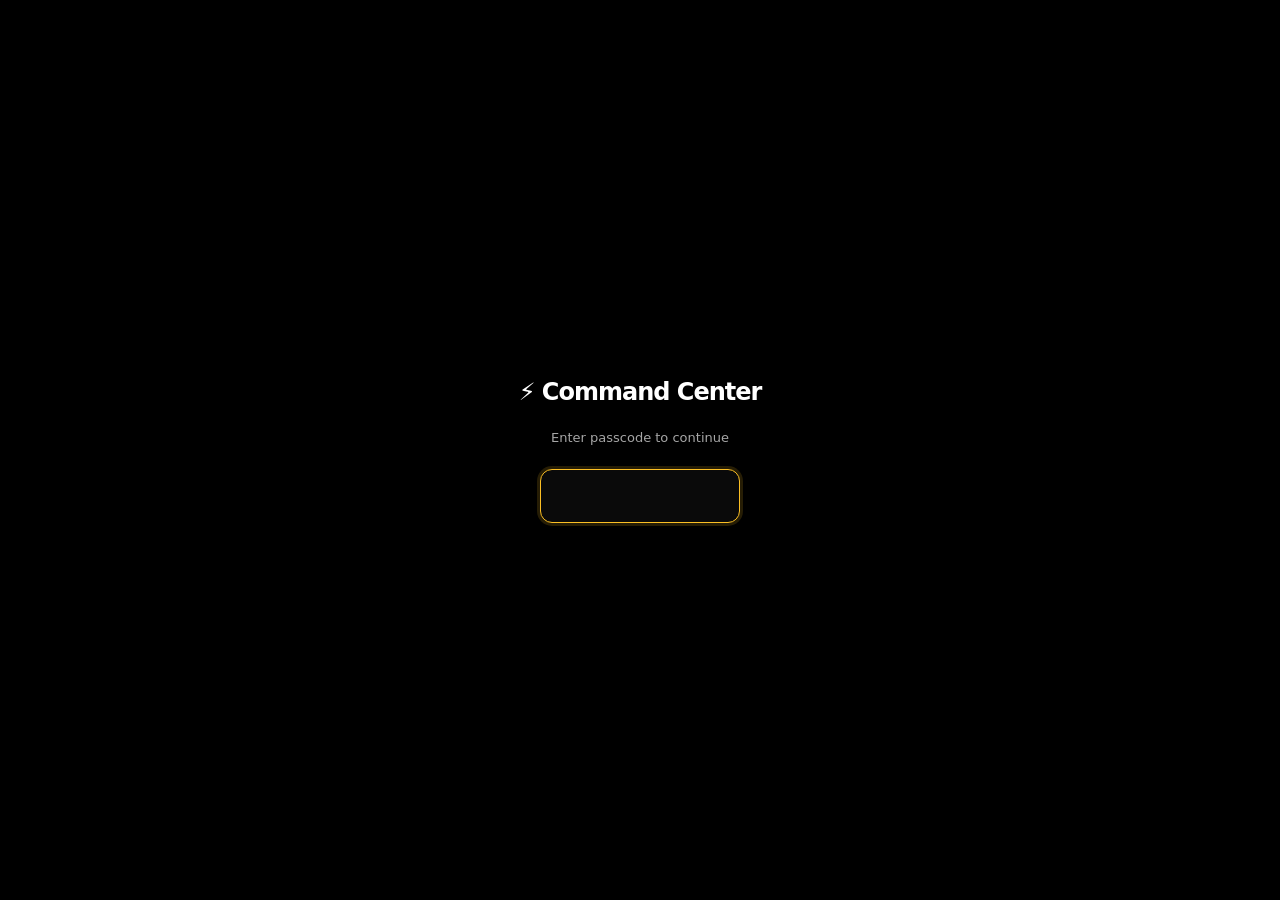
==== index.html @ 09bc1774 "Disable Open Commitments section - Rameez handles email filtering" ====
<!DOCTYPE html>
<html lang="en" class="dark">
<head>
<meta charset="UTF-8">
<meta name="viewport" content="width=device-width, initial-scale=1.0">
<title>⚡ Command Center</title>
<meta name="description" content="Nik Sharma's operational command center">
<meta property="og:title" content="⚡ Command Center">
<meta property="og:description" content="Operational command center — all projects at a glance">
<meta property="og:type" content="website">
<meta property="og:url" content="https://dash.nik.co">
<meta name="twitter:card" content="summary_large_image">
<meta name="twitter:title" content="⚡ Command Center">
<meta name="twitter:description" content="Operational command center — all projects at a glance">
<meta name="apple-mobile-web-app-capable" content="yes">
<meta name="apple-mobile-web-app-status-bar-style" content="black-translucent">
<meta name="apple-mobile-web-app-title" content="Command Center">
<meta name="theme-color" content="#000000">
<link rel="icon" type="image/svg+xml" href="data:image/svg+xml,<svg xmlns='http://www.w3.org/2000/svg' viewBox='0 0 32 32'><text y='28' font-size='28'>⚡</text></svg>">
<link rel="stylesheet" href="https://rsms.me/inter/inter.css">
<style>
:root {
  --bg: #000000;
  --surface: #0a0a0a;
  --text: #ffffff;
  --text-secondary: #a6a6a6;
  --text-tertiary: rgba(255,255,255,0.6);
  --text-muted: rgba(255,255,255,0.4);
  --accent: #fbbf24;
  --accent-hover: #fcd34d;
  --accent-glow: rgba(251,191,36,0.15);
  --accent-muted: rgba(251,191,36,0.1);
  --border: rgba(255,255,255,0.05);
  --border-std: rgba(255,255,255,0.08);
  --green: #22c55e;
  --green-bg: rgba(34,197,94,0.15);
  --yellow: #fbbf24;
  --yellow-bg: rgba(251,191,36,0.15);
  --red: #ef4444;
  --red-bg: rgba(239,68,68,0.15);
  --blue: #60a5fa;
  --blue-bg: rgba(59,130,246,0.15);
  --frosted: rgba(255,255,255,0.1);
  --subtle: rgba(255,255,255,0.05);
  font-family: 'Inter var', 'Inter', -apple-system, BlinkMacSystemFont, 'SF Pro', system-ui, sans-serif;
  font-feature-settings: "cv01", "cv05", "cv09", "cv11", "ss03", "ss07";
}
* { margin:0; padding:0; box-sizing:border-box; }
body { background:var(--bg); color:var(--text); min-height:100vh; }

/* Passcode */
#passcode-overlay {
  position:fixed; inset:0; background:var(--bg); z-index:9999;
  display:flex; align-items:center; justify-content:center; flex-direction:column; gap:24px;
}
#passcode-overlay.hidden { display:none; }
#passcode-overlay h2 { font-size:24px; font-weight:600; letter-spacing:-1px; color:var(--text); }
#passcode-overlay p { font-size:13px; color:var(--text-secondary); }
#passcode-input {
  background:var(--surface); border:1px solid var(--border-std); border-radius:12px;
  padding:12px 20px; font-size:24px; letter-spacing:12px; text-align:center;
  color:var(--text); width:200px; outline:none; font-family:inherit;
}
#passcode-input:focus { border-color:var(--accent); box-shadow:0 0 0 3px var(--accent-glow); }
#passcode-error { color:var(--red); font-size:13px; display:none; }

/* App */
.app { display:none; max-width:1200px; margin:0 auto; padding:32px 24px 80px; }
.app.visible { display:block; }

/* Header */
.header { margin-bottom:32px; display:flex; align-items:baseline; justify-content:space-between; flex-wrap:wrap; gap:8px; }
.header h1 { font-size:40px; font-weight:700; letter-spacing:-2px; }
.header .subtitle { font-size:13px; color:var(--text-muted); }

/* Summary bar */
.summary-bar {
  display:flex; gap:20px; margin-bottom:32px; padding:20px 24px;
  background:var(--surface); border:1px solid var(--border); border-radius:12px;
  flex-wrap:wrap; align-items:center;
}
.summary-stat { }
.summary-value { font-size:28px; font-weight:700; letter-spacing:-1px; color:var(--text); }
.summary-label { font-size:11px; font-weight:500; text-transform:uppercase; letter-spacing:0.5px; color:var(--text-muted); margin-top:2px; }
.summary-divider { width:1px; background:var(--border-std); margin:0 4px; align-self:stretch; }

/* Flagged Section */
.flagged-section { margin-bottom:32px; }
.flagged-header {
  display:flex; align-items:center; gap:10px; margin-bottom:16px;
}
.flagged-header h2 {
  font-size:24px; font-weight:600; letter-spacing:-0.5px; color:var(--red);
}
.flagged-count {
  background:var(--red-bg); color:var(--red); font-size:11px; font-weight:600;
  padding:3px 10px; border-radius:40px; text-transform:uppercase; letter-spacing:0.5px;
}
.flagged-grid {
  display:grid; grid-template-columns:1fr; gap:12px;
}
.flagged-item {
  background:var(--surface); border:1px solid rgba(239,68,68,0.2); border-radius:12px;
  padding:16px 20px; display:flex; align-items:flex-start; gap:14px;
  transition: border-color 0.2s;
}
.flagged-item.blocked { border-color:rgba(239,68,68,0.35); box-shadow:rgba(239,68,68,0.1) 0px 0px 0px 1px; }
.flagged-item.attention { border-color:rgba(251,191,36,0.3); box-shadow:var(--accent-glow) 0px 0px 0px 1px; }
.flagged-item .flag-emoji { font-size:20px; flex-shrink:0; padding-top:1px; }
.flagged-item .flag-content { flex:1; min-width:0; }
.flagged-item .flag-title { font-size:15px; font-weight:600; letter-spacing:-0.3px; margin-bottom:4px; }
.flagged-item .flag-detail { font-size:13px; color:var(--text-secondary); line-height:1.5; }
.flagged-item .flag-since { font-size:11px; color:var(--text-muted); margin-top:6px; text-transform:uppercase; letter-spacing:0.5px; font-weight:500; }

/* Commitments section */
.commitments-section { margin-top: 40px; }
.commitments-section-header { display:flex; align-items:baseline; justify-content:space-between; margin-bottom: 16px; padding-bottom: 12px; border-bottom: 1px solid var(--border-std); }
.commitments-section-header h2 { font-size: 20px; font-weight: 600; letter-spacing: -0.5px; }
.commitments-section-header .cmt-stats { font-size: 12px; color: var(--text-tertiary); text-transform: uppercase; letter-spacing: 0.08em; font-weight: 500; display:flex; gap: 12px; }
.commitments-section-header .cmt-stats strong { color: var(--text); font-weight: 600; font-variant-numeric: tabular-nums; }
.commitments-section-header .cmt-stats .cmt-stat-overdue strong { color: var(--red); }
.commitments-section-header .cmt-stats .cmt-stat-aging strong { color: var(--yellow); }
.commitments-list { display:flex; flex-direction: column; gap: 8px; }
.commitment-card { display:flex; gap:12px; padding: 12px 14px; background: var(--surface); border: 1px solid var(--border); border-radius: 10px; transition: border-color .12s ease; }
.commitment-card.overdue { border-color: rgba(239,68,68,0.30); box-shadow: rgba(239,68,68,0.08) 0px 0px 0px 1px; }
.commitment-card.aging { border-color: rgba(251,191,36,0.25); }
.cmt-badge { font-size: 10px; font-weight: 600; text-transform: uppercase; letter-spacing: 0.08em; padding: 3px 8px; border-radius: 4px; flex-shrink: 0; height: fit-content; white-space: nowrap; }
.cmt-badge.open { background: var(--subtle); color: var(--text-secondary); }
.cmt-badge.aging { background: var(--yellow-bg); color: var(--yellow); }
.cmt-badge.overdue { background: var(--red-bg); color: var(--red); }
.cmt-body { flex: 1; min-width: 0; }
.cmt-sentence { font-size: 14px; color: var(--text); line-height: 1.45; margin-bottom: 4px; font-style: italic; }
.cmt-meta { font-size: 11px; color: var(--text-muted); text-transform: uppercase; letter-spacing: 0.06em; font-weight: 500; display:flex; flex-wrap:wrap; gap: 8px; }
.cmt-meta .dot { opacity: 0.6; }
.cmt-meta a { color: var(--accent); text-decoration: none; }
.cmt-empty { padding: 20px; text-align: center; color: var(--text-tertiary); font-size: 13px; background: var(--surface); border: 1px dashed var(--border-std); border-radius: 10px; }

/* Sites section */
.sites-section { margin-top: 48px; }
.sites-section-header { display:flex; align-items:baseline; justify-content:space-between; margin-bottom: 16px; padding-bottom: 12px; border-bottom: 1px solid var(--border-std); }
.sites-section-header h2 { font-size: 20px; font-weight: 600; letter-spacing: -0.5px; }
.sites-section-header .sites-meta { font-size: 12px; color: var(--text-tertiary); text-transform: uppercase; letter-spacing: 0.08em; font-weight: 500; }
.sites-group { margin-bottom: 28px; }
.sites-group-label { font-size: 11px; text-transform: uppercase; letter-spacing: 0.12em; color: var(--text-tertiary); font-weight: 600; margin-bottom: 10px; display:flex; align-items:center; gap:8px; }
.sites-group-count { background: var(--subtle); color: var(--text-secondary); padding: 2px 8px; border-radius: 100px; font-size: 10px; font-weight: 600; letter-spacing: 0; }
.sites-grid { display: grid; grid-template-columns: repeat(auto-fill, minmax(280px, 1fr)); gap: 8px; }
.site-card { background: var(--surface); border: 1px solid var(--border); border-radius: 10px; padding: 12px 14px; transition: border-color .12s ease, transform .12s ease; }
.site-card:hover { border-color: var(--border-std); transform: translateY(-1px); }
.site-card.building { border-color: rgba(251,191,36,0.25); box-shadow: var(--accent-glow) 0px 0px 0px 1px; }
.site-card.staging { border-color: rgba(96,165,250,0.25); }
.site-card.draft { opacity: 0.72; }
.site-sub { display:flex; align-items:center; justify-content:space-between; gap:8px; margin-bottom: 4px; }
.site-link { font-size: 14px; font-weight: 600; letter-spacing: -0.01em; color: var(--accent); text-decoration: none; font-family: 'SF Mono', 'JetBrains Mono', ui-monospace, monospace; }
.site-link:hover { color: var(--accent-hover); }
.site-status { font-size: 9px; font-weight: 600; text-transform: uppercase; letter-spacing: 0.1em; padding: 2px 6px; border-radius: 3px; }
.site-status.live { background: var(--green-bg); color: var(--green); }
.site-status.building { background: var(--yellow-bg); color: var(--yellow); }
.site-status.staging { background: var(--blue-bg); color: var(--blue); }
.site-status.draft { background: var(--subtle); color: var(--text-secondary); }
.site-purpose { font-size: 12px; color: var(--text-secondary); line-height: 1.45; margin-bottom: 6px; }
.site-meta { display:flex; flex-wrap:wrap; gap: 8px; font-size: 10px; color: var(--text-muted); text-transform: uppercase; letter-spacing: 0.06em; font-weight: 500; }
.site-meta span { display:inline-block; }
.site-meta .dot { color: var(--text-muted); }

/* Newsletter countdown */
.newsletter-bar {
  margin-bottom:32px; padding:16px 20px;
  background:var(--surface); border:1px solid var(--border); border-radius:12px;
  display:flex; align-items:center; gap:16px; flex-wrap:wrap;
}
.newsletter-bar .nl-icon { font-size:20px; }
.newsletter-bar .nl-label { font-size:11px; font-weight:500; text-transform:uppercase; letter-spacing:0.5px; color:var(--text-muted); }
.newsletter-bar .nl-status { font-size:15px; font-weight:500; color:var(--text); }
.newsletter-bar .nl-status .done { color:var(--green); }
.newsletter-bar .nl-status .pending { color:var(--yellow); }
.newsletter-bar .nl-countdown {
  margin-left:auto; font-size:13px; color:var(--text-tertiary); font-weight:500;
}
.newsletter-bar .nl-countdown strong { color:var(--accent); font-weight:700; }

/* Section headers */
.section { margin-bottom:32px; }
.section-header {
  font-size:11px; font-weight:600; text-transform:uppercase; letter-spacing:1px;
  color:var(--text-muted); margin-bottom:16px; padding-left:4px;
  border-left:2px solid var(--accent); padding-left:12px;
}

/* Grid */
.card-grid {
  display:grid; grid-template-columns:repeat(3, 1fr); gap:16px;
}
@media (max-width:1024px) { .card-grid { grid-template-columns:repeat(2, 1fr); } }
@media (max-width:640px) { .card-grid { grid-template-columns:1fr; } }

/* Cards */
.card {
  background:var(--surface); border:1px solid var(--border); border-radius:12px;
  padding:20px; transition: border-color 0.2s, box-shadow 0.2s;
}
.card:hover { border-color:var(--border-std); }
.card.attention { border-color:rgba(251,191,36,0.3); box-shadow:var(--accent-glow) 0px 0px 0px 1px; }
.card.blocked { border-color:rgba(239,68,68,0.3); box-shadow:rgba(239,68,68,0.15) 0px 0px 0px 1px; }

.card-header { display:flex; align-items:center; justify-content:space-between; margin-bottom:12px; }
.card-title { display:flex; align-items:center; gap:8px; }
.card-title .emoji { font-size:20px; }
.card-title h3 { font-size:16px; font-weight:600; letter-spacing:-0.5px; }
.status-dot { width:8px; height:8px; border-radius:50%; flex-shrink:0; }
.status-dot.on-track { background:var(--green); }
.status-dot.attention { background:var(--yellow); }
.status-dot.blocked { background:var(--red); }

.card-meta { font-size:11px; color:var(--text-muted); text-transform:uppercase; letter-spacing:0.5px; font-weight:500; margin-bottom:12px; }

.card-bullets { list-style:none; padding:0; }
.card-bullets li {
  font-size:13px; line-height:1.55; color:var(--text-secondary);
  padding:3px 0 3px 14px; position:relative;
}
.card-bullets li::before {
  content:''; position:absolute; left:0; top:10px;
  width:4px; height:4px; border-radius:50%; background:var(--text-muted);
}

.card-attention {
  margin-top:12px; padding:10px 12px; border-radius:8px;
  background:var(--yellow-bg); font-size:12px; font-weight:500;
  color:var(--yellow); line-height:1.5;
}

/* Theme toggle */
.theme-toggle {
  position:fixed; top:16px; right:16px; z-index:100;
  background:var(--frosted); border:1px solid var(--border-std);
  border-radius:40px; padding:8px 12px; cursor:pointer;
  font-size:16px; line-height:1; color:var(--text);
  backdrop-filter:blur(8px); -webkit-backdrop-filter:blur(8px); transition:all 0.2s;
}
.theme-toggle:hover { background:var(--accent-glow); border-color:var(--accent); }
</style>
</head>
<body>
<div id="passcode-overlay">
  <h2>⚡ Command Center</h2>
  <p>Enter passcode to continue</p>
  <input type="password" id="passcode-input" maxlength="4" inputmode="numeric" autocomplete="off" autofocus>
  <p id="passcode-error">Invalid passcode</p>
</div>

<button class="theme-toggle" id="themeToggle" title="Toggle theme">☀️</button>

<div class="app" id="app">
  <div class="header">
    <h1>⚡ Command Center</h1>
    <div class="subtitle" id="subtitle"></div>
  </div>
  <div id="flaggedSection"></div>
  <div id="newsletterBar"></div>
  <div class="summary-bar" id="summaryBar"></div>
  <div id="sections"></div>
</div>

<script>
const PASSCODE_HASH = '490d3f320e422627a4988064d699dd4e4e26436aecbbb15952d964ffc12918b8';

async function sha256(str) {
  const buf = await crypto.subtle.digest('SHA-256', new TextEncoder().encode(str));
  return Array.from(new Uint8Array(buf)).map(b => b.toString(16).padStart(2, '0')).join('');
}

// Passcode
const overlay = document.getElementById('passcode-overlay');
const input = document.getElementById('passcode-input');
const error = document.getElementById('passcode-error');

if (sessionStorage.getItem('dash-auth') === 'true') {
  overlay.classList.add('hidden');
  document.getElementById('app').classList.add('visible');
  loadData();
}

input.addEventListener('input', async () => {
  error.style.display = 'none';
  if (input.value.length === 4) {
    const hash = await sha256(input.value);
    if (hash === PASSCODE_HASH) {
      sessionStorage.setItem('dash-auth', 'true');
      overlay.classList.add('hidden');
      document.getElementById('app').classList.add('visible');
      loadData();
    } else {
      error.style.display = 'block';
      input.value = '';
      input.focus();
    }
  }
});

async function loadData() {
  try {
    const res = await fetch('dashboard-data.json?t=' + Date.now());
    const data = await res.json();
    render(data);
  } catch(e) {
    console.error('Failed to load data:', e);
  }
}

function daysUntilSunday() {
  const now = new Date();
  const day = now.getDay(); // 0=Sun
  if (day === 0) return 0;
  return 7 - day;
}

function formatSince(dateStr) {
  const d = new Date(dateStr + 'T00:00:00');
  return d.toLocaleDateString('en-US', { month:'short', day:'numeric' });
}

function render(data) {
  // Subtitle
  const refreshed = new Date(data.lastRefreshed).toLocaleDateString('en-US', {
    month:'short', day:'numeric', year:'numeric', hour:'2-digit', minute:'2-digit'
  });
  document.getElementById('subtitle').textContent = `Last refreshed: ${refreshed}`;

  // ── Flagged Section ──
  if (data.flagged && data.flagged.length > 0) {
    let flagHtml = `
      <div class="flagged-section">
        <div class="flagged-header">
          <h2>🚩 Needs Attention</h2>
          <span class="flagged-count">${data.flagged.length} flagged</span>
        </div>
        <div class="flagged-grid">
    `;
    for (const f of data.flagged) {
      const cls = f.severity === 'blocked' ? 'blocked' : 'attention';
      flagHtml += `
        <div class="flagged-item ${cls}">
          <span class="flag-emoji">${f.emoji}</span>
          <div class="flag-content">
            <div class="flag-title">${f.title}</div>
            <div class="flag-detail">${f.detail}</div>
            <div class="flag-since">Since ${formatSince(f.since)}</div>
          </div>
        </div>
      `;
    }
    flagHtml += '</div></div>';
    document.getElementById('flaggedSection').innerHTML = flagHtml;
  }

  // ── Newsletter Countdown ──
  if (data.newsletter) {
    const nl = data.newsletter;
    const days = daysUntilSunday();
    const isDone = nl.status === 'done';
    const statusLabel = isDone
      ? '<span class="done">✅ Done</span>'
      : '<span class="pending">⏳ In Progress</span>';
    const countdownText = days === 0
      ? '<strong>Sends TODAY</strong>'
      : `<strong>${days} day${days !== 1 ? 's' : ''}</strong> until Sunday send`;

    document.getElementById('newsletterBar').innerHTML = `
      <div class="newsletter-bar">
        <span class="nl-icon">📰</span>
        <div>
          <div class="nl-label">This Week's Newsletter</div>
          <div class="nl-status">${statusLabel} — ${nl.topic || 'Topic TBD'}</div>
          ${nl.note ? `<div style="font-size:12px;color:var(--text-tertiary);margin-top:2px;">${nl.note}</div>` : ''}
        </div>
        <div class="nl-countdown">${countdownText}</div>
      </div>
    `;
  }

  // ── Summary Bar ──
  let totalProjects = 0;
  let totalAttn = 0;
  for (const s of data.sections) {
    for (const p of s.projects) {
      totalProjects++;
      if (p.needsAttention) totalAttn++;
    }
  }
  const flaggedCount = data.flagged ? data.flagged.length : 0;

  document.getElementById('summaryBar').innerHTML = `
    <div class="summary-stat"><div class="summary-value">${totalProjects}</div><div class="summary-label">Projects</div></div>
    <div class="summary-divider"></div>
    <div class="summary-stat"><div class="summary-value" style="color:${flaggedCount > 0 ? 'var(--red)' : 'var(--green)'}">${flaggedCount}</div><div class="summary-label">Flagged</div></div>
    <div class="summary-divider"></div>
    <div class="summary-stat"><div class="summary-value" style="color:${totalAttn > 0 ? 'var(--yellow)' : 'var(--green)'}">${totalAttn}</div><div class="summary-label">Needs Attention</div></div>
    <div class="summary-divider"></div>
    <div class="summary-stat"><div class="summary-value" style="color:var(--green)">${totalProjects - totalAttn}</div><div class="summary-label">On Track</div></div>
  `;

  // ── Sections ──
  let sectionsHtml = '';
  for (const section of data.sections) {
    sectionsHtml += `<div class="section">`;
    sectionsHtml += `<div class="section-header">${section.name}</div>`;
    sectionsHtml += `<div class="card-grid">`;

    for (const p of section.projects) {
      const statusClass = p.status === 'blocked' ? 'blocked' : p.status === 'attention' ? 'attention' : '';
      const dotClass = p.status;
      const lastUp = new Date(p.lastUpdated + 'T00:00:00').toLocaleDateString('en-US', { month:'short', day:'numeric' });

      let attnHtml = '';
      if (p.needsAttention) {
        attnHtml = `<div class="card-attention">⚠️ ${p.needsAttention}</div>`;
      }

      let bulletsHtml = '<ul class="card-bullets">';
      for (const b of p.bullets) {
        bulletsHtml += `<li>${b}</li>`;
      }
      bulletsHtml += '</ul>';

      sectionsHtml += `
        <div class="card ${statusClass}">
          <div class="card-header">
            <div class="card-title">
              <span class="emoji">${p.emoji}</span>
              <h3>${p.title}</h3>
            </div>
            <div class="status-dot ${dotClass}" title="${p.status}"></div>
          </div>
          <div class="card-meta">Updated ${lastUp}</div>
          ${bulletsHtml}
          ${attnHtml}
        </div>
      `;
    }

    sectionsHtml += '</div></div>';
  }

  document.getElementById('sections').innerHTML = sectionsHtml;

  // ── Open Commitments Section ── (disabled 2026-04-21 - Rameez handles filtering)
  if (false) try {
    const cRes = await fetch('https://fireflies.nik.co/api/commitments?t=' + Date.now());
    if (cRes.ok) {
      const cData = await cRes.json();
      const open = cData.commitments || [];
      const overdueCount = open.filter(c => c.status === 'overdue').length;
      const agingCount = open.filter(c => c.status === 'aging').length;
      let cHtml = `
        <div class="commitments-section">
          <div class="commitments-section-header">
            <h2>📝 Open Commitments</h2>
            <div class="cmt-stats">
              <div><strong>${open.length}</strong> open</div>
              ${agingCount ? `<div class="cmt-stat-aging"><strong>${agingCount}</strong> aging</div>` : ''}
              ${overdueCount ? `<div class="cmt-stat-overdue"><strong>${overdueCount}</strong> overdue</div>` : ''}
            </div>
          </div>
      `;
      if (open.length === 0) {
        cHtml += '<div class="cmt-empty">✨ Inbox zero on commitments. All follow-ups closed.</div>';
      } else {
        cHtml += '<div class="commitments-list">';
        for (const c of open.slice(0, 20)) {
          const status = c.status || 'open';
          const cardCls = status === 'overdue' ? 'overdue' : status === 'aging' ? 'aging' : '';
          const source = c.source || 'meeting';
          const sourceIcon = source === 'email' ? '📧' : '🎙️';
          const owed = c.owed_to && c.owed_to.length ? ` → ${c.owed_to.join(', ')}` : '';
          const mtg = c.meeting_title || 'meeting';
          const ageMs = Date.now() - new Date(c.created_at).getTime();
          const ageH = Math.floor(ageMs / 3600000);
          const ageLabel = ageH < 1 ? 'just now' : ageH < 24 ? `${ageH}h ago` : `${Math.floor(ageH/24)}d ago`;
          const linkLabel = source === 'email' ? 'open email' : 'transcript';
          const urgencyBadge = c.urgency === 'high' ? '<span class="cmt-badge overdue" style="margin-left:4px;">high</span>' : '';
          cHtml += `
            <div class="commitment-card ${cardCls}">
              <span class="cmt-badge ${status}">${sourceIcon} ${status}</span>
              <div class="cmt-body">
                <div class="cmt-sentence">“${c.sentence || ''}”${owed}${urgencyBadge}</div>
                <div class="cmt-meta">
                  <span>${mtg}</span>
                  <span class="dot">·</span>
                  <span>${ageLabel}</span>
                  ${c.transcript_url ? `<span class="dot">·</span><a href="${c.transcript_url}" target="_blank">${linkLabel}</a>` : ''}
                </div>
              </div>
            </div>
          `;
        }
        cHtml += '</div>';
      }
      cHtml += '</div>';
      document.getElementById('sections').insertAdjacentHTML('beforeend', cHtml);
    }
  } catch (e) { console.warn('commitments fetch failed', e); }

  // ── Sites Section ──
  if (data.sites && data.sites.groups && data.sites.groups.length > 0) {
    const s = data.sites;
    const domains = Object.entries(s.domains || {}).map(([d, reg]) => `${d} (${reg})`).join(' · ');
    let sitesHtml = `
      <div class="sites-section">
        <div class="sites-section-header">
          <h2>🌐 Sites &amp; Subdomains</h2>
          <div class="sites-meta">${s.totalCount} live · ${domains}</div>
        </div>
    `;
    for (const g of s.groups) {
      sitesHtml += `
        <div class="sites-group">
          <div class="sites-group-label">${g.label}<span class="sites-group-count">${g.count}</span></div>
          <div class="sites-grid">
      `;
      for (const site of g.sites) {
        const statusClass = site.status || 'live';
        const cardClass = ['building','staging','draft'].includes(statusClass) ? statusClass : '';
        const deployed = site.deployed ? formatSince(site.deployed) : '';
        sitesHtml += `
          <div class="site-card ${cardClass}">
            <div class="site-sub">
              <a class="site-link" href="https://${site.subdomain}" target="_blank" rel="noopener">${site.subdomain}</a>
              <span class="site-status ${statusClass}">${statusClass}</span>
            </div>
            <div class="site-purpose">${site.purpose || ''}</div>
            <div class="site-meta">
              ${site.stack ? `<span>${site.stack}</span>` : ''}
              ${deployed ? `<span class="dot">·</span><span>Shipped ${deployed}</span>` : ''}
              ${site.owner ? `<span class="dot">·</span><span>${site.owner}</span>` : ''}
            </div>
          </div>
        `;
      }
      sitesHtml += '</div></div>';
    }
    sitesHtml += '</div>';
    document.getElementById('sections').insertAdjacentHTML('beforeend', sitesHtml);
  }
}
</script>
</body>
</html>
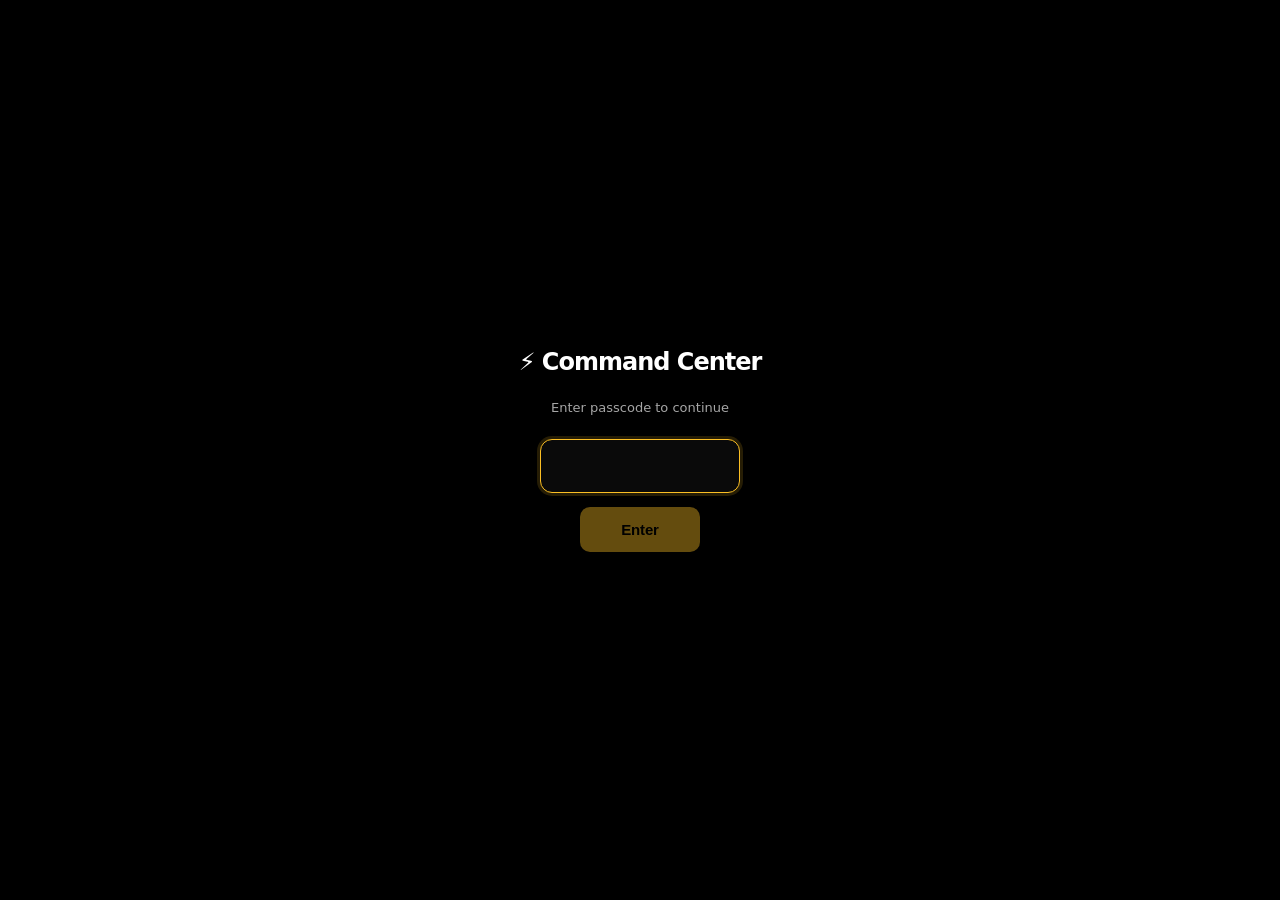
==== commit 992c44e8: "Add visible Enter button to passcode gate for mobile + accessibility" ====
--- a/index.html
+++ b/index.html
@@ -3,6 +3,11 @@
 <head>
 <meta charset="UTF-8">
 <meta name="viewport" content="width=device-width, initial-scale=1.0">
+<link rel="icon" type="image/svg+xml" href="/favicon.svg">
+<link rel="icon" type="image/png" sizes="32x32" href="/favicon-32.png">
+<link rel="icon" type="image/png" sizes="16x16" href="/favicon-16.png">
+<link rel="apple-touch-icon" sizes="180x180" href="/apple-touch-icon.png">
+<link rel="manifest" href="/manifest.json">
 <title>⚡ Command Center</title>
 <meta name="description" content="Nik Sharma's operational command center">
 <meta property="og:title" content="⚡ Command Center">
@@ -16,7 +21,7 @@
 <meta name="apple-mobile-web-app-status-bar-style" content="black-translucent">
 <meta name="apple-mobile-web-app-title" content="Command Center">
 <meta name="theme-color" content="#000000">
-<link rel="icon" type="image/svg+xml" href="data:image/svg+xml,<svg xmlns='http://www.w3.org/2000/svg' viewBox='0 0 32 32'><text y='28' font-size='28'>⚡</text></svg>">
+<text y='28' font-size='28'>⚡</text></svg>">
 <link rel="stylesheet" href="https://rsms.me/inter/inter.css">
 <style>
 :root {
@@ -62,6 +67,15 @@
   color:var(--text); width:200px; outline:none; font-family:inherit;
 }
 #passcode-input:focus { border-color:var(--accent); box-shadow:0 0 0 3px var(--accent-glow); }
+#passcode-submit {
+  background:var(--accent); color:#000; border:0; border-radius:10px;
+  padding:14px 28px; font-size:15px; font-weight:600; cursor:pointer;
+  letter-spacing:-0.01em; transition:background .15s ease, transform .05s ease;
+  min-width:120px;
+}
+#passcode-submit:hover { background:var(--accent-hover); }
+#passcode-submit:active { transform:scale(0.98); }
+#passcode-submit:disabled { opacity:0.4; cursor:not-allowed; }
 #passcode-error { color:var(--red); font-size:13px; display:none; }
 
 /* App */
@@ -229,6 +243,73 @@
   color:var(--yellow); line-height:1.5;
 }
 
+/* Newsletter (Sharma list) — violet accent, editorial spacing */
+:root {
+  --nl-violet: #5E5BE7;
+  --nl-violet-soft: rgba(94, 91, 231, 0.12);
+  --nl-violet-line: rgba(94, 91, 231, 0.28);
+}
+.nl-section { margin-top: 48px; }
+.nl-section-header { display:flex; align-items:baseline; justify-content:space-between; margin-bottom: 20px; padding-bottom: 12px; border-bottom: 1px solid var(--border-std); }
+.nl-section-header h2 { font-size: 20px; font-weight: 600; letter-spacing: -0.5px; }
+.nl-section-header .nl-section-meta { font-size: 11px; color: var(--text-tertiary); text-transform: uppercase; letter-spacing: 0.14em; font-weight: 500; font-family: 'JetBrains Mono', 'SF Mono', ui-monospace, monospace; }
+.nl-section-header .nl-section-meta .nl-dot { display:inline-block; width:6px; height:6px; border-radius:50%; background: var(--nl-violet); vertical-align: middle; margin-right: 6px; box-shadow: 0 0 0 3px var(--nl-violet-soft); }
+
+/* Hero stat cards */
+.nl-hero-grid { display:grid; grid-template-columns: repeat(4, 1fr); gap: 12px; margin-bottom: 24px; }
+@media (max-width: 900px) { .nl-hero-grid { grid-template-columns: repeat(2, 1fr); } }
+.nl-hero { background: var(--surface); border: 1px solid var(--border); border-radius: 12px; padding: 18px 20px; position: relative; overflow: hidden; }
+.nl-hero::before { content:''; position:absolute; left:0; top:0; bottom:0; width:3px; background: var(--nl-violet); opacity: 0.9; }
+.nl-hero-label { font-size: 10.5px; font-weight: 500; letter-spacing: 0.22em; text-transform: uppercase; color: var(--text-muted); font-family: 'JetBrains Mono', 'SF Mono', ui-monospace, monospace; margin-bottom: 10px; }
+.nl-hero-value { font-size: 32px; font-weight: 800; letter-spacing: -1.2px; color: var(--text); font-variant-numeric: tabular-nums; line-height: 1; }
+.nl-hero-sub { font-size: 11px; color: var(--text-muted); margin-top: 8px; font-variant-numeric: tabular-nums; text-transform: uppercase; letter-spacing: 0.08em; font-weight: 500; }
+.nl-hero-delta { font-size: 11px; font-weight: 600; font-variant-numeric: tabular-nums; padding: 2px 7px; border-radius: 4px; display: inline-block; margin-left: 6px; letter-spacing: 0.02em; }
+.nl-hero-delta.up { background: var(--green-bg); color: var(--green); }
+.nl-hero-delta.down { background: var(--red-bg); color: var(--red); }
+.nl-hero-delta.flat { background: var(--subtle); color: var(--text-secondary); }
+
+/* Block wrapper */
+.nl-block { background: var(--surface); border: 1px solid var(--border); border-radius: 12px; padding: 20px 22px; margin-bottom: 16px; }
+.nl-block-title { font-size: 10.5px; font-weight: 500; letter-spacing: 0.22em; text-transform: uppercase; color: var(--text-muted); font-family: 'JetBrains Mono', 'SF Mono', ui-monospace, monospace; margin-bottom: 14px; display:flex; align-items:baseline; justify-content:space-between; }
+.nl-block-note { font-size: 11px; color: var(--text-muted); font-variant-numeric: tabular-nums; text-transform: none; letter-spacing: 0.04em; font-weight: 500; }
+
+/* Growth chart (SVG) */
+.nl-chart { width:100%; height: 200px; display:block; }
+.nl-chart .axis { stroke: rgba(255,255,255,0.08); stroke-width: 1; }
+.nl-chart .bar { fill: var(--nl-violet); opacity: 0.75; transition: opacity .15s; }
+.nl-chart .bar.current { opacity: 1; }
+.nl-chart .label { fill: var(--text-muted); font-size: 9px; font-family: 'JetBrains Mono', 'SF Mono', ui-monospace, monospace; letter-spacing: 0.12em; text-transform: uppercase; }
+.nl-chart .value { fill: var(--text-secondary); font-size: 10px; font-variant-numeric: tabular-nums; font-weight: 500; }
+
+/* Stacked engagement bar */
+.nl-stack-wrap { display:flex; flex-direction: column; gap: 12px; }
+.nl-stack-bar { height: 12px; background: var(--subtle); border-radius: 6px; overflow: hidden; display:flex; }
+.nl-stack-seg { height:100%; transition: opacity .15s; }
+.nl-stack-seg.active { background: var(--nl-violet); }
+.nl-stack-seg.passive { background: rgba(94, 91, 231, 0.55); }
+.nl-stack-seg.disengaged { background: rgba(94, 91, 231, 0.28); }
+.nl-stack-seg.dormant { background: rgba(255,255,255,0.12); }
+.nl-stack-legend { display:flex; flex-wrap:wrap; gap: 18px; font-size: 12px; color: var(--text-secondary); }
+.nl-stack-legend .sw { display:inline-block; width: 10px; height: 10px; border-radius: 2px; margin-right: 6px; vertical-align: middle; }
+.nl-stack-legend .count { font-variant-numeric: tabular-nums; color: var(--text); font-weight: 600; margin-left: 4px; }
+.nl-stack-legend .pct { color: var(--text-muted); font-variant-numeric: tabular-nums; margin-left: 4px; font-size: 11px; }
+
+/* Source + latest tables */
+.nl-table { width:100%; border-collapse: collapse; font-variant-numeric: tabular-nums; }
+.nl-table th { text-align: left; font-size: 10px; font-weight: 500; letter-spacing: 0.18em; text-transform: uppercase; color: var(--text-muted); padding: 0 12px 10px 0; font-family: 'JetBrains Mono', 'SF Mono', ui-monospace, monospace; border-bottom: 1px solid var(--border-std); }
+.nl-table th.num { text-align: right; }
+.nl-table td { padding: 10px 12px 10px 0; font-size: 13px; color: var(--text-secondary); border-bottom: 1px solid var(--border); }
+.nl-table td.num { text-align: right; color: var(--text); font-weight: 600; }
+.nl-table tr:last-child td { border-bottom: none; }
+.nl-table .src-name { color: var(--text); font-weight: 500; }
+.nl-table .mono { font-family: 'JetBrains Mono', 'SF Mono', ui-monospace, monospace; font-size: 12px; color: var(--text-secondary); letter-spacing: 0.02em; }
+.nl-table .ago { font-size: 11px; color: var(--text-muted); text-transform: uppercase; letter-spacing: 0.06em; }
+.nl-source-bar { display:inline-block; height: 6px; background: var(--nl-violet); border-radius: 2px; margin-right: 8px; vertical-align: middle; min-width: 2px; }
+.nl-latest-vip { color: var(--nl-violet); font-weight: 700; }
+
+.nl-empty { padding: 16px; text-align: center; color: var(--text-tertiary); font-size: 12px; border: 1px dashed var(--border-std); border-radius: 8px; }
+.nl-error { padding: 16px; text-align: center; color: var(--red); font-size: 12px; border: 1px dashed rgba(239,68,68,0.3); border-radius: 8px; background: rgba(239,68,68,0.04); }
+
 /* Theme toggle */
 .theme-toggle {
   position:fixed; top:16px; right:16px; z-index:100;
@@ -244,7 +325,10 @@
 <div id="passcode-overlay">
   <h2>⚡ Command Center</h2>
   <p>Enter passcode to continue</p>
-  <input type="password" id="passcode-input" maxlength="4" inputmode="numeric" autocomplete="off" autofocus>
+  <form id="passcode-form" style="display:flex; flex-direction:column; gap:14px; align-items:center;">
+    <input type="password" id="passcode-input" maxlength="4" inputmode="numeric" pattern="[0-9]*" autocomplete="off" autofocus>
+    <button type="submit" id="passcode-submit" disabled>Enter</button>
+  </form>
   <p id="passcode-error">Invalid passcode</p>
 </div>
 
@@ -259,6 +343,7 @@
   <div id="newsletterBar"></div>
   <div class="summary-bar" id="summaryBar"></div>
   <div id="sections"></div>
+  <div id="newsletterSection"></div>
 </div>
 
 <script>
@@ -280,21 +365,34 @@
   loadData();
 }
 
-input.addEventListener('input', async () => {
+const passcodeForm = document.getElementById('passcode-form');
+const submitBtn = document.getElementById('passcode-submit');
+
+async function tryUnlock() {
+  const hash = await sha256(input.value);
+  if (hash === PASSCODE_HASH) {
+    sessionStorage.setItem('dash-auth', 'true');
+    overlay.classList.add('hidden');
+    document.getElementById('app').classList.add('visible');
+    loadData();
+  } else {
+    error.style.display = 'block';
+    input.value = '';
+    submitBtn.disabled = true;
+    input.focus();
+  }
+}
+
+input.addEventListener('input', () => {
   error.style.display = 'none';
-  if (input.value.length === 4) {
-    const hash = await sha256(input.value);
-    if (hash === PASSCODE_HASH) {
-      sessionStorage.setItem('dash-auth', 'true');
-      overlay.classList.add('hidden');
-      document.getElementById('app').classList.add('visible');
-      loadData();
-    } else {
-      error.style.display = 'block';
-      input.value = '';
-      input.focus();
-    }
-  }
+  submitBtn.disabled = input.value.length !== 4;
+  // Also auto-submit on 4 digits for desktop speed
+  if (input.value.length === 4) tryUnlock();
+});
+
+passcodeForm.addEventListener('submit', (e) => {
+  e.preventDefault();
+  if (input.value.length === 4) tryUnlock();
 });
 
 async function loadData() {
@@ -541,6 +639,247 @@
     sitesHtml += '</div>';
     document.getElementById('sections').insertAdjacentHTML('beforeend', sitesHtml);
   }
+
+  // ── Newsletter Section (Sharma list via api.newsletter.nik.co) ──
+  renderNewsletter().catch(e => console.warn('newsletter render failed', e));
+}
+
+const NL_API_BASE = 'https://api.newsletter.nik.co';
+
+function nlFmt(n) {
+  if (n === null || n === undefined || Number.isNaN(n)) return '—';
+  return Number(n).toLocaleString('en-US');
+}
+function nlPct(whole, part) {
+  if (!whole) return 0;
+  return Math.round((part / whole) * 1000) / 10;
+}
+function nlAgo(ts) {
+  if (!ts) return '';
+  const d = Date.now() - new Date(ts).getTime();
+  if (Number.isNaN(d)) return '';
+  const mins = Math.floor(d / 60000);
+  if (mins < 1) return 'just now';
+  if (mins < 60) return `${mins}m ago`;
+  const hrs = Math.floor(mins / 60);
+  if (hrs < 24) return `${hrs}h ago`;
+  const days = Math.floor(hrs / 24);
+  if (days < 14) return `${days}d ago`;
+  return new Date(ts).toLocaleDateString('en-US', { month: 'short', day: 'numeric' });
+}
+
+function nlRenderChart(monthsAll) {
+  // Take last 24 months for density. Fall back gracefully.
+  const months = (monthsAll || []).slice(-24);
+  if (!months.length) return '<div class="nl-empty">No growth history available.</div>';
+
+  const W = 760, H = 180, padL = 36, padR = 12, padT = 16, padB = 28;
+  const innerW = W - padL - padR;
+  const innerH = H - padT - padB;
+  const maxVal = Math.max(...months.map(m => m.signups), 1);
+  const barSpace = innerW / months.length;
+  const barW = Math.max(barSpace * 0.62, 3);
+
+  const bars = months.map((m, i) => {
+    const h = Math.max((m.signups / maxVal) * innerH, 1);
+    const x = padL + i * barSpace + (barSpace - barW) / 2;
+    const y = padT + innerH - h;
+    const isCurrent = i === months.length - 1;
+    return `<rect class="bar ${isCurrent ? 'current' : ''}" x="${x.toFixed(1)}" y="${y.toFixed(1)}" width="${barW.toFixed(1)}" height="${h.toFixed(1)}" rx="1.5"><title>${m.month}: ${m.signups.toLocaleString()} signups</title></rect>`;
+  }).join('');
+
+  // Axis ticks — first, mid, last
+  const pickTicks = [0, Math.floor(months.length / 2), months.length - 1];
+  const xLabels = pickTicks.map(i => {
+    const x = padL + i * barSpace + barSpace / 2;
+    return `<text class="label" x="${x.toFixed(1)}" y="${(H - 10).toFixed(1)}" text-anchor="middle">${months[i].month}</text>`;
+  }).join('');
+
+  const yTop = `<text class="value" x="${padL - 6}" y="${(padT + 10).toFixed(1)}" text-anchor="end">${maxVal.toLocaleString()}</text>`;
+  const yBot = `<text class="value" x="${padL - 6}" y="${(padT + innerH).toFixed(1)}" text-anchor="end">0</text>`;
+  const axis = `<line class="axis" x1="${padL}" y1="${padT + innerH}" x2="${W - padR}" y2="${padT + innerH}" />`;
+
+  return `<svg class="nl-chart" viewBox="0 0 ${W} ${H}" preserveAspectRatio="none" role="img" aria-label="Monthly signups">${axis}${bars}${yTop}${yBot}${xLabels}</svg>`;
+}
+
+async function renderNewsletter() {
+  const root = document.getElementById('newsletterSection');
+  if (!root) return;
+  const bust = Date.now();
+  let stats = null, caps = null, srcs = null;
+  try {
+    const [sR, cR, srR] = await Promise.allSettled([
+      fetch(`${NL_API_BASE}/api/newsletter/stats?t=${bust}`).then(r => r.json()),
+      fetch(`${NL_API_BASE}/api/newsletter/captures?days=30&t=${bust}`).then(r => r.json()),
+      fetch(`${NL_API_BASE}/api/newsletter/sources?t=${bust}`).then(r => r.json()),
+    ]);
+    if (sR.status === 'fulfilled' && sR.value.ok) stats = sR.value;
+    if (cR.status === 'fulfilled' && cR.value.ok) caps = cR.value;
+    if (srR.status === 'fulfilled' && srR.value.ok) srcs = srR.value;
+  } catch (e) {
+    root.innerHTML = `<div class="nl-section"><div class="nl-section-header"><h2>📬 Newsletter</h2></div><div class="nl-error">Couldn’t reach api.newsletter.nik.co — ${String(e).slice(0, 120)}</div></div>`;
+    return;
+  }
+  if (!stats) {
+    root.innerHTML = `<div class="nl-section"><div class="nl-section-header"><h2>📬 Newsletter</h2></div><div class="nl-error">Stats unavailable from api.newsletter.nik.co</div></div>`;
+    return;
+  }
+
+  // Hero deltas
+  const delta = stats.delta_new;
+  const deltaPct = stats.delta_pct;
+  const deltaCls = delta > 0 ? 'up' : delta < 0 ? 'down' : 'flat';
+  const deltaSign = delta > 0 ? '+' : '';
+  const deltaLabel = deltaPct === null || deltaPct === undefined
+    ? `${deltaSign}${nlFmt(delta)}`
+    : `${deltaSign}${nlFmt(delta)} · ${deltaSign}${deltaPct}%`;
+
+  const emailablePct = stats.total > 0 ? Math.round((stats.emailable / stats.total) * 100) : 0;
+  const activePct = stats.emailable > 0 ? Math.round((stats.active / stats.emailable) * 100) : 0;
+
+  // Stacked engagement calc — based on emailable cohort
+  const baseCohort = Math.max(stats.active + stats.passive + stats.disengaged + (stats.dormant || 0), 1);
+  const seg = k => Math.max((stats[k] || 0) / baseCohort * 100, 0);
+
+  // Sources — prefer our capture log if it has data, otherwise Sailthru lifetime sources.
+  let sourceRows = [];
+  if (srcs && srcs.sources && srcs.sources.length) {
+    const maxC = srcs.sources[0].count;
+    sourceRows = srcs.sources.slice(0, 10).map(s => ({
+      name: s.source,
+      count: s.count,
+      widthPct: Math.max((s.count / maxC) * 100, 4),
+      last: s.last_capture,
+    }));
+  } else if (stats.sources_top && stats.sources_top.length) {
+    const maxC = stats.sources_top[0].count;
+    sourceRows = stats.sources_top.slice(0, 10).map(s => ({
+      name: s.source,
+      count: s.count,
+      widthPct: Math.max((s.count / maxC) * 100, 4),
+      last: null,
+    }));
+  }
+
+  const VIP_DOMAINS = ['nik.co','sequoiacap.com','a16z.com','ycombinator.com','y-combinator.com','techcrunch.com','stripe.com','firstround.com'];
+  const isVip = email => VIP_DOMAINS.some(d => email && (email.endsWith('@'+d) || email.endsWith('.'+d)));
+
+  // Build HTML
+  const lastSend = stats.meta && stats.meta.last_send ? new Date(stats.meta.last_send).toLocaleDateString('en-US', { month:'short', day:'numeric' }) : '—';
+  const currentMonth = stats.current_month || '';
+
+  let html = `
+    <div class="nl-section">
+      <div class="nl-section-header">
+        <h2>📬 Newsletter</h2>
+        <div class="nl-section-meta"><span class="nl-dot"></span>Sharma list · last send ${lastSend}</div>
+      </div>
+
+      <div class="nl-hero-grid">
+        <div class="nl-hero">
+          <div class="nl-hero-label">Total subs</div>
+          <div class="nl-hero-value">${nlFmt(stats.total)}</div>
+          <div class="nl-hero-sub">All-time</div>
+        </div>
+        <div class="nl-hero">
+          <div class="nl-hero-label">Emailable</div>
+          <div class="nl-hero-value">${nlFmt(stats.emailable)}</div>
+          <div class="nl-hero-sub">${emailablePct}% of total</div>
+        </div>
+        <div class="nl-hero">
+          <div class="nl-hero-label">Active</div>
+          <div class="nl-hero-value">${nlFmt(stats.active)}</div>
+          <div class="nl-hero-sub">${activePct}% of emailable</div>
+        </div>
+        <div class="nl-hero">
+          <div class="nl-hero-label">New · ${currentMonth}</div>
+          <div class="nl-hero-value">${nlFmt(stats.new_this_period)}</div>
+          <div class="nl-hero-sub">vs prior <span class="nl-hero-delta ${deltaCls}">${deltaLabel}</span></div>
+        </div>
+      </div>
+
+      <div class="nl-block">
+        <div class="nl-block-title">Monthly signups <span class="nl-block-note">Last 24 months</span></div>
+        ${nlRenderChart(stats.signup_month)}
+      </div>
+
+      <div class="nl-block">
+        <div class="nl-block-title">Engagement mix <span class="nl-block-note">${nlFmt(baseCohort)} classified</span></div>
+        <div class="nl-stack-wrap">
+          <div class="nl-stack-bar">
+            <div class="nl-stack-seg active" style="width:${seg('active').toFixed(2)}%"></div>
+            <div class="nl-stack-seg passive" style="width:${seg('passive').toFixed(2)}%"></div>
+            <div class="nl-stack-seg disengaged" style="width:${seg('disengaged').toFixed(2)}%"></div>
+            <div class="nl-stack-seg dormant" style="width:${seg('dormant').toFixed(2)}%"></div>
+          </div>
+          <div class="nl-stack-legend">
+            <span><span class="sw" style="background:var(--nl-violet)"></span>Active<span class="count">${nlFmt(stats.active)}</span><span class="pct">${nlPct(baseCohort, stats.active)}%</span></span>
+            <span><span class="sw" style="background:rgba(94,91,231,0.55)"></span>Passive<span class="count">${nlFmt(stats.passive)}</span><span class="pct">${nlPct(baseCohort, stats.passive)}%</span></span>
+            <span><span class="sw" style="background:rgba(94,91,231,0.28)"></span>Disengaged<span class="count">${nlFmt(stats.disengaged)}</span><span class="pct">${nlPct(baseCohort, stats.disengaged)}%</span></span>
+            ${stats.dormant ? `<span><span class="sw" style="background:rgba(255,255,255,0.12)"></span>Dormant<span class="count">${nlFmt(stats.dormant)}</span><span class="pct">${nlPct(baseCohort, stats.dormant)}%</span></span>` : ''}
+          </div>
+        </div>
+      </div>
+  `;
+
+  // Sources block
+  if (sourceRows.length) {
+    html += `
+      <div class="nl-block">
+        <div class="nl-block-title">Top sources <span class="nl-block-note">${srcs && srcs.sources && srcs.sources.length ? 'Last 30 days' : 'Lifetime (Sailthru)'}</span></div>
+        <table class="nl-table">
+          <thead><tr><th>Source</th><th></th><th class="num">Signups</th><th class="num">Last</th></tr></thead>
+          <tbody>
+            ${sourceRows.map(r => `
+              <tr>
+                <td><span class="src-name">${r.name}</span></td>
+                <td style="width:35%"><span class="nl-source-bar" style="width:${r.widthPct.toFixed(1)}%"></span></td>
+                <td class="num">${nlFmt(r.count)}</td>
+                <td class="num"><span class="ago">${r.last ? nlAgo(r.last) : '—'}</span></td>
+              </tr>`).join('')}
+          </tbody>
+        </table>
+      </div>
+    `;
+  } else {
+    html += `<div class="nl-block"><div class="nl-block-title">Top sources</div><div class="nl-empty">No source data yet — captures will populate here once live.</div></div>`;
+  }
+
+  // Latest captures
+  const latest = (caps && caps.latest) || [];
+  if (latest.length) {
+    html += `
+      <div class="nl-block">
+        <div class="nl-block-title">Latest captures <span class="nl-block-note">Last 10</span></div>
+        <table class="nl-table">
+          <thead><tr><th>Email</th><th>Source</th><th class="num">When</th></tr></thead>
+          <tbody>
+            ${latest.map(c => `
+              <tr>
+                <td class="mono ${isVip(c.email) ? 'nl-latest-vip' : ''}">${c.email}${isVip(c.email) ? ' ★' : ''}</td>
+                <td>${c.source}</td>
+                <td class="num"><span class="ago">${nlAgo(c.ts)}</span></td>
+              </tr>`).join('')}
+          </tbody>
+        </table>
+      </div>
+    `;
+  } else {
+    html += `<div class="nl-block"><div class="nl-block-title">Latest captures</div><div class="nl-empty">No captures in the last 30 days.</div></div>`;
+  }
+
+  html += `</div>`;
+  root.innerHTML = html;
+
+  // Stash hero stats into dashboard-data for downstream consumers.
+  window.__nlHero = {
+    total: stats.total,
+    emailable: stats.emailable,
+    active: stats.active,
+    new_this_period: stats.new_this_period,
+    current_month: stats.current_month,
+    ts: stats.ts,
+  };
 }
 </script>
 </body>
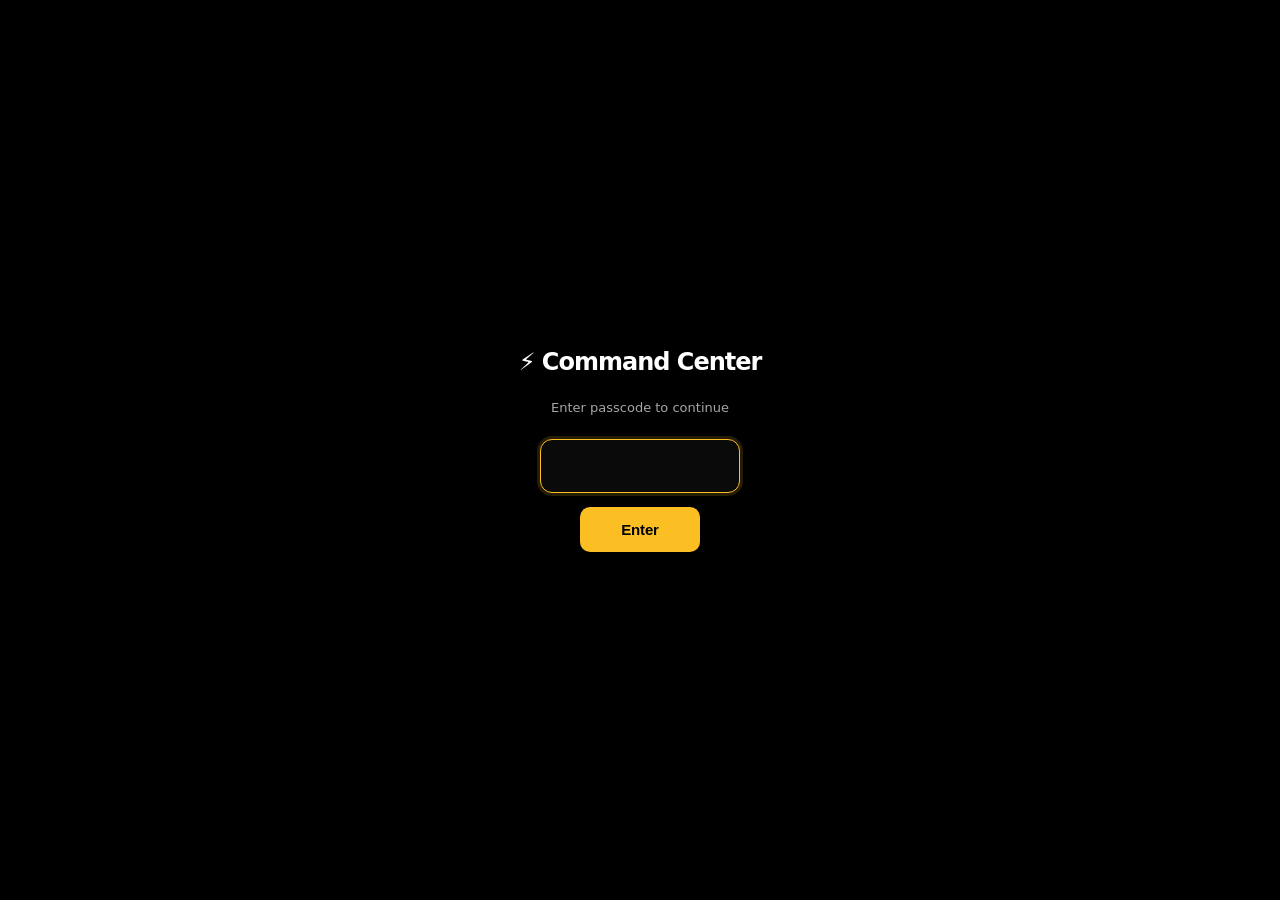
==== commit f0012c0d: "Fix Enter button — remove disabled state, add explicit click handler" ====
--- a/index.html
+++ b/index.html
@@ -327,7 +327,7 @@
   <p>Enter passcode to continue</p>
   <form id="passcode-form" style="display:flex; flex-direction:column; gap:14px; align-items:center;">
     <input type="password" id="passcode-input" maxlength="4" inputmode="numeric" pattern="[0-9]*" autocomplete="off" autofocus>
-    <button type="submit" id="passcode-submit" disabled>Enter</button>
+    <button type="submit" id="passcode-submit">Enter</button>
   </form>
   <p id="passcode-error">Invalid passcode</p>
 </div>
@@ -369,6 +369,12 @@
 const submitBtn = document.getElementById('passcode-submit');
 
 async function tryUnlock() {
+  if (!input.value || input.value.length < 4) {
+    error.textContent = 'Enter a 4-digit passcode';
+    error.style.display = 'block';
+    input.focus();
+    return;
+  }
   const hash = await sha256(input.value);
   if (hash === PASSCODE_HASH) {
     sessionStorage.setItem('dash-auth', 'true');
@@ -376,23 +382,26 @@
     document.getElementById('app').classList.add('visible');
     loadData();
   } else {
+    error.textContent = 'Invalid passcode';
     error.style.display = 'block';
     input.value = '';
-    submitBtn.disabled = true;
     input.focus();
   }
 }
 
 input.addEventListener('input', () => {
   error.style.display = 'none';
-  submitBtn.disabled = input.value.length !== 4;
-  // Also auto-submit on 4 digits for desktop speed
   if (input.value.length === 4) tryUnlock();
 });
 
 passcodeForm.addEventListener('submit', (e) => {
   e.preventDefault();
-  if (input.value.length === 4) tryUnlock();
+  tryUnlock();
+});
+
+submitBtn.addEventListener('click', (e) => {
+  e.preventDefault();
+  tryUnlock();
 });
 
 async function loadData() {
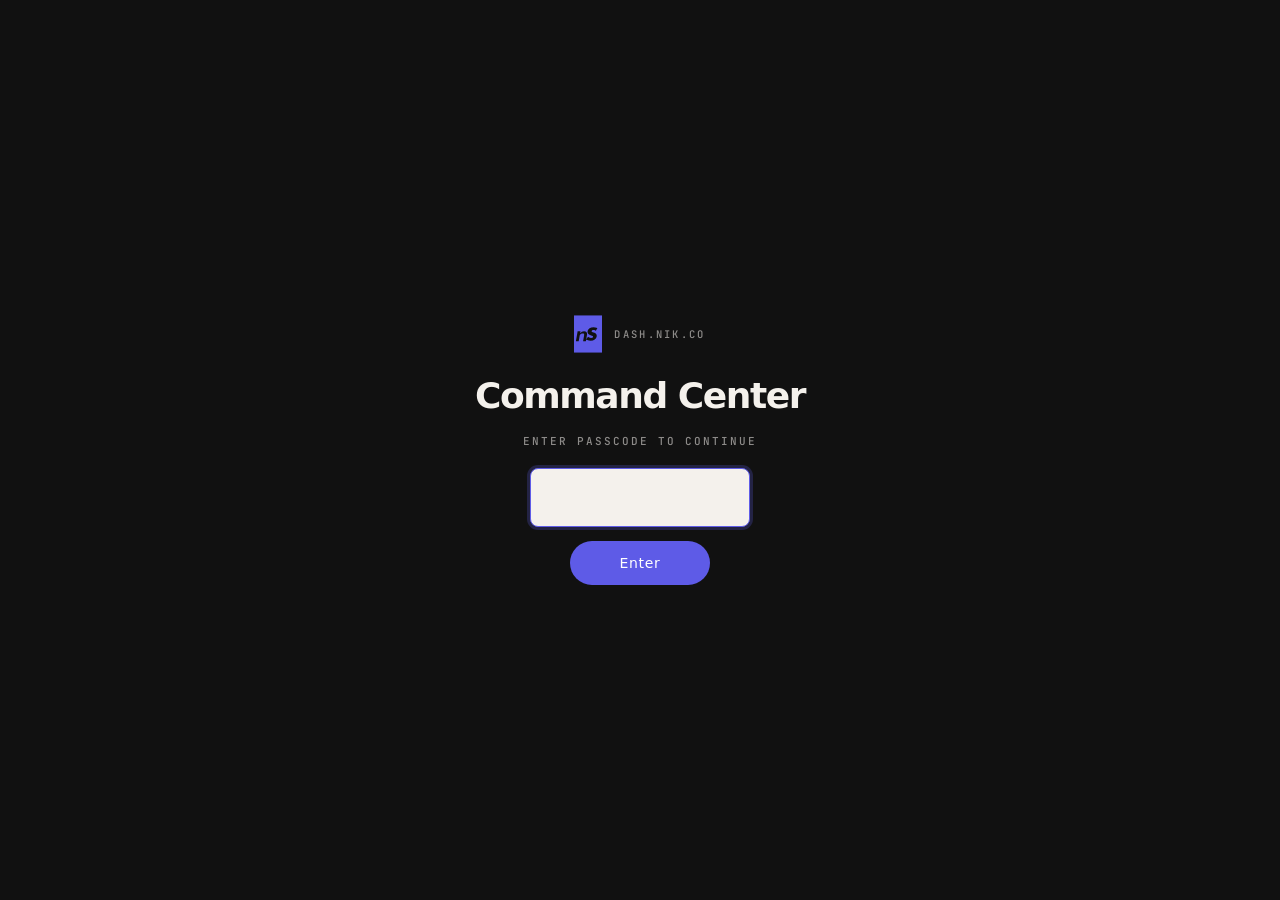
==== commit 83115ef7: "dash.nik.co: retrofit to DESIGN.md v2 (Violet palette, nS mark, Inter + JetBrains Mono)" ====
--- a/index.html
+++ b/index.html
@@ -1,5 +1,5 @@
 <!DOCTYPE html>
-<html lang="en" class="dark">
+<html lang="en">
 <head>
 <meta charset="UTF-8">
 <meta name="viewport" content="width=device-width, initial-scale=1.0">
@@ -8,335 +8,472 @@
 <link rel="icon" type="image/png" sizes="16x16" href="/favicon-16.png">
 <link rel="apple-touch-icon" sizes="180x180" href="/apple-touch-icon.png">
 <link rel="manifest" href="/manifest.json">
-<title>⚡ Command Center</title>
+<title>Command Center · Nik Sharma</title>
 <meta name="description" content="Nik Sharma's operational command center">
-<meta property="og:title" content="⚡ Command Center">
+<meta property="og:title" content="Command Center · Nik Sharma">
 <meta property="og:description" content="Operational command center — all projects at a glance">
 <meta property="og:type" content="website">
 <meta property="og:url" content="https://dash.nik.co">
 <meta name="twitter:card" content="summary_large_image">
-<meta name="twitter:title" content="⚡ Command Center">
+<meta name="twitter:title" content="Command Center · Nik Sharma">
 <meta name="twitter:description" content="Operational command center — all projects at a glance">
 <meta name="apple-mobile-web-app-capable" content="yes">
-<meta name="apple-mobile-web-app-status-bar-style" content="black-translucent">
+<meta name="apple-mobile-web-app-status-bar-style" content="default">
 <meta name="apple-mobile-web-app-title" content="Command Center">
-<meta name="theme-color" content="#000000">
-<text y='28' font-size='28'>⚡</text></svg>">
+<meta name="theme-color" content="#F4F1EC">
 <link rel="stylesheet" href="https://rsms.me/inter/inter.css">
+<link rel="preconnect" href="https://fonts.googleapis.com">
+<link rel="preconnect" href="https://fonts.gstatic.com" crossorigin>
+<link href="https://fonts.googleapis.com/css2?family=JetBrains+Mono:wght@400;500;600&display=swap" rel="stylesheet">
 <style>
 :root {
-  --bg: #000000;
-  --surface: #0a0a0a;
-  --text: #ffffff;
-  --text-secondary: #a6a6a6;
-  --text-tertiary: rgba(255,255,255,0.6);
-  --text-muted: rgba(255,255,255,0.4);
-  --accent: #fbbf24;
-  --accent-hover: #fcd34d;
-  --accent-glow: rgba(251,191,36,0.15);
-  --accent-muted: rgba(251,191,36,0.1);
-  --border: rgba(255,255,255,0.05);
-  --border-std: rgba(255,255,255,0.08);
-  --green: #22c55e;
-  --green-bg: rgba(34,197,94,0.15);
-  --yellow: #fbbf24;
-  --yellow-bg: rgba(251,191,36,0.15);
-  --red: #ef4444;
-  --red-bg: rgba(239,68,68,0.15);
-  --blue: #60a5fa;
-  --blue-bg: rgba(59,130,246,0.15);
-  --frosted: rgba(255,255,255,0.1);
-  --subtle: rgba(255,255,255,0.05);
-  font-family: 'Inter var', 'Inter', -apple-system, BlinkMacSystemFont, 'SF Pro', system-ui, sans-serif;
+  /* DESIGN.md v2.0 canonical tokens — Violet palette */
+  --paper: #F4F1EC;
+  --ink: #111111;
+  --bg-deep: #EDE8E0;
+  --line: rgba(17,17,17,0.10);
+  --line-strong: rgba(17,17,17,0.25);
+  --mute: rgba(17,17,17,0.55);
+  --mute-2: rgba(17,17,17,0.38);
+  --accent: #5E5BE7;
+  --accent-strong: #4C49CC;
+  --accent-muted: rgba(94,91,231,0.08);
+  --accent-ring: rgba(94,91,231,0.24);
+
+  /* Status colors retuned for paper background */
+  --green: #15803D;
+  --green-bg: rgba(21,128,61,0.10);
+  --yellow: #B45309;
+  --yellow-bg: rgba(180,83,9,0.10);
+  --red: #DC2626;
+  --red-bg: rgba(220,38,38,0.10);
+  --blue: #2563EB;
+  --blue-bg: rgba(37,99,235,0.10);
+
+  /* Legacy aliases so downstream CSS keeps working */
+  --bg: var(--paper);
+  --surface: #ffffff;
+  --text: var(--ink);
+  --text-secondary: var(--mute);
+  --text-tertiary: var(--mute);
+  --text-muted: var(--mute-2);
+  --accent-hover: var(--accent-strong);
+  --accent-glow: var(--accent-muted);
+  --border: var(--line);
+  --border-std: var(--line-strong);
+  --frosted: rgba(17,17,17,0.04);
+  --subtle: rgba(17,17,17,0.04);
+
+  --display: 'Inter Display', 'Inter Variable', 'Inter', -apple-system, BlinkMacSystemFont, 'SF Pro', system-ui, sans-serif;
+  --sans: 'Inter Variable', 'Inter', -apple-system, BlinkMacSystemFont, 'SF Pro', system-ui, sans-serif;
+  --mono: 'JetBrains Mono', 'SF Mono', ui-monospace, monospace;
+  --display-track: -0.04em;
+  --body-track: -0.005em;
+  --mono-track: 0.18em;
+
+  font-family: var(--sans);
   font-feature-settings: "cv01", "cv05", "cv09", "cv11", "ss03", "ss07";
 }
+
+/* Dark (ink) mode variant — toggled via [data-theme="ink"] on <html> */
+html[data-theme="ink"] {
+  --paper: #111111;
+  --ink: #F4F1EC;
+  --bg-deep: #1a1a1a;
+  --line: rgba(244,241,236,0.10);
+  --line-strong: rgba(244,241,236,0.25);
+  --mute: rgba(244,241,236,0.55);
+  --mute-2: rgba(244,241,236,0.38);
+  --accent-muted: rgba(94,91,231,0.15);
+  --surface: #1a1a1a;
+}
+html[data-theme="ink"] { color-scheme: dark; }
 * { margin:0; padding:0; box-sizing:border-box; }
-body { background:var(--bg); color:var(--text); min-height:100vh; }
-
-/* Passcode */
+body {
+  background:var(--paper); color:var(--ink); min-height:100vh;
+  -webkit-font-smoothing:antialiased; -moz-osx-font-smoothing:grayscale;
+  font-family:var(--sans); letter-spacing:var(--body-track);
+  overflow-x:hidden;
+}
+::selection { background: var(--accent); color: #fff; }
+
+/* nS mark SVG */
+.ns-mark-svg { display:inline-block; width:18px; height:24px; color:var(--ink); flex-shrink:0; vertical-align:middle; }
+.ns-mark-svg.accent { color: var(--accent); }
+.ns-mark-svg.lg { width:28px; height:38px; }
+.ns-mark-svg.xl { width:40px; height:54px; }
+.ns-mark-defs { position:absolute; width:0; height:0; overflow:hidden; }
+
+/* Passcode — stays on ink background per brief */
 #passcode-overlay {
-  position:fixed; inset:0; background:var(--bg); z-index:9999;
-  display:flex; align-items:center; justify-content:center; flex-direction:column; gap:24px;
+  position:fixed; inset:0; background:#111111; z-index:9999;
+  display:flex; align-items:center; justify-content:center; flex-direction:column; gap:20px;
+  padding:24px;
 }
 #passcode-overlay.hidden { display:none; }
-#passcode-overlay h2 { font-size:24px; font-weight:600; letter-spacing:-1px; color:var(--text); }
-#passcode-overlay p { font-size:13px; color:var(--text-secondary); }
+#passcode-overlay .gate-mark { display:flex; align-items:center; gap:12px; margin-bottom:4px; }
+#passcode-overlay .gate-mark .ns-mark-svg { color: var(--accent); width:28px; height:38px; }
+#passcode-overlay .gate-mark span { font-family: var(--mono); font-size:10.5px; font-weight:500; letter-spacing:0.22em; text-transform:uppercase; color:rgba(244,241,236,0.55); }
+#passcode-overlay h2 {
+  font-family: var(--display); font-size:36px; font-weight:800; letter-spacing:var(--display-track);
+  color:#F4F1EC; line-height:1.05;
+}
+#passcode-overlay p { font-family:var(--mono); font-size:11px; font-weight:500; letter-spacing:var(--mono-track); text-transform:uppercase; color:rgba(244,241,236,0.55); }
 #passcode-input {
-  background:var(--surface); border:1px solid var(--border-std); border-radius:12px;
-  padding:12px 20px; font-size:24px; letter-spacing:12px; text-align:center;
-  color:var(--text); width:200px; outline:none; font-family:inherit;
-}
-#passcode-input:focus { border-color:var(--accent); box-shadow:0 0 0 3px var(--accent-glow); }
+  background:#F4F1EC; border:1px solid rgba(244,241,236,0.25); border-radius:8px;
+  padding:14px 20px; font-size:22px; letter-spacing:12px; text-align:center;
+  color:#111111; width:220px; outline:none; font-family:var(--mono); font-weight:500;
+}
+#passcode-input:focus { border-color:var(--accent); box-shadow:0 0 0 3px var(--accent-ring); }
 #passcode-submit {
-  background:var(--accent); color:#000; border:0; border-radius:10px;
-  padding:14px 28px; font-size:15px; font-weight:600; cursor:pointer;
-  letter-spacing:-0.01em; transition:background .15s ease, transform .05s ease;
-  min-width:120px;
-}
-#passcode-submit:hover { background:var(--accent-hover); }
+  background:var(--accent); color:#ffffff; border:0; border-radius:999px;
+  height:44px; padding:0 28px; font-size:14px; font-weight:500; cursor:pointer;
+  letter-spacing:0.05em; font-family:var(--sans);
+  transition:background .15s ease, transform .05s ease;
+  min-width:140px;
+}
+#passcode-submit:hover { background:var(--accent-strong); }
 #passcode-submit:active { transform:scale(0.98); }
 #passcode-submit:disabled { opacity:0.4; cursor:not-allowed; }
-#passcode-error { color:var(--red); font-size:13px; display:none; }
+#passcode-error { color:#F87171; font-size:12px; font-family:var(--mono); letter-spacing:0.08em; text-transform:uppercase; display:none; }
 
 /* App */
-.app { display:none; max-width:1200px; margin:0 auto; padding:32px 24px 80px; }
+.app { display:none; max-width:1200px; margin:0 auto; padding:28px 20px 80px; }
 .app.visible { display:block; }
+@media (min-width: 768px) { .app { padding:40px 32px 96px; } }
 
 /* Header */
-.header { margin-bottom:32px; display:flex; align-items:baseline; justify-content:space-between; flex-wrap:wrap; gap:8px; }
-.header h1 { font-size:40px; font-weight:700; letter-spacing:-2px; }
-.header .subtitle { font-size:13px; color:var(--text-muted); }
+.header {
+  margin-bottom:28px;
+  display:flex; align-items:center; justify-content:space-between;
+  flex-wrap:wrap; gap:12px 16px;
+  padding-bottom:20px; border-bottom:1px solid var(--line);
+}
+.header .header-title { display:flex; align-items:center; gap:14px; min-width:0; flex-wrap:wrap; }
+.header .header-title .ns-mark-svg { color: var(--accent); width:32px; height:44px; }
+.header h1 {
+  font-family: var(--display);
+  font-size: clamp(32px, 5vw, 48px);
+  font-weight: 800; letter-spacing: var(--display-track);
+  line-height: 1; color: var(--ink);
+}
+.header .subtitle {
+  font-family: var(--mono); font-size:10.5px; font-weight:500;
+  letter-spacing: var(--mono-track); text-transform:uppercase;
+  color:var(--mute);
+}
 
 /* Summary bar */
 .summary-bar {
-  display:flex; gap:20px; margin-bottom:32px; padding:20px 24px;
-  background:var(--surface); border:1px solid var(--border); border-radius:12px;
+  display:flex; gap:14px; margin-bottom:28px; padding:18px 20px;
+  background:var(--bg-deep); border:1px solid var(--line); border-radius:0;
   flex-wrap:wrap; align-items:center;
 }
-.summary-stat { }
-.summary-value { font-size:28px; font-weight:700; letter-spacing:-1px; color:var(--text); }
-.summary-label { font-size:11px; font-weight:500; text-transform:uppercase; letter-spacing:0.5px; color:var(--text-muted); margin-top:2px; }
-.summary-divider { width:1px; background:var(--border-std); margin:0 4px; align-self:stretch; }
+.summary-stat { min-width:80px; }
+.summary-value {
+  font-family: var(--display); font-size:28px; font-weight:800;
+  letter-spacing:var(--display-track); color:var(--ink);
+  font-variant-numeric: tabular-nums; line-height:1;
+}
+.summary-label {
+  font-family: var(--mono); font-size:10px; font-weight:500;
+  text-transform:uppercase; letter-spacing:var(--mono-track);
+  color:var(--mute); margin-top:8px;
+}
+.summary-divider { width:1px; background:var(--line); margin:0 4px; align-self:stretch; }
+@media (max-width: 640px) {
+  .summary-divider { display:none; }
+  .summary-bar { gap:18px 24px; }
+}
 
 /* Flagged Section */
 .flagged-section { margin-bottom:32px; }
 .flagged-header {
-  display:flex; align-items:center; gap:10px; margin-bottom:16px;
+  display:flex; align-items:center; gap:12px; margin-bottom:16px;
+  padding-bottom:12px; border-bottom:1px solid var(--line);
 }
 .flagged-header h2 {
-  font-size:24px; font-weight:600; letter-spacing:-0.5px; color:var(--red);
+  font-family: var(--display);
+  font-size:20px; font-weight:700; letter-spacing:-0.025em; color:var(--ink);
 }
 .flagged-count {
-  background:var(--red-bg); color:var(--red); font-size:11px; font-weight:600;
-  padding:3px 10px; border-radius:40px; text-transform:uppercase; letter-spacing:0.5px;
+  background: var(--accent-muted); color:var(--accent);
+  font-family: var(--mono); font-size:10px; font-weight:500;
+  padding:3px 10px; border-radius:999px;
+  text-transform:uppercase; letter-spacing:var(--mono-track);
 }
 .flagged-grid {
-  display:grid; grid-template-columns:1fr; gap:12px;
+  display:grid; grid-template-columns:1fr; gap:10px;
 }
 .flagged-item {
-  background:var(--surface); border:1px solid rgba(239,68,68,0.2); border-radius:12px;
-  padding:16px 20px; display:flex; align-items:flex-start; gap:14px;
-  transition: border-color 0.2s;
-}
-.flagged-item.blocked { border-color:rgba(239,68,68,0.35); box-shadow:rgba(239,68,68,0.1) 0px 0px 0px 1px; }
-.flagged-item.attention { border-color:rgba(251,191,36,0.3); box-shadow:var(--accent-glow) 0px 0px 0px 1px; }
-.flagged-item .flag-emoji { font-size:20px; flex-shrink:0; padding-top:1px; }
+  background: #ffffff; border:1px solid var(--line); border-radius:0;
+  padding:16px 18px; display:flex; align-items:flex-start; gap:14px;
+  transition: border-color 0.2s, box-shadow 0.2s;
+}
+.flagged-item.blocked { border-color: rgba(220,38,38,0.35); box-shadow: rgba(220,38,38,0.08) 0px 0px 0px 1px; }
+.flagged-item.attention { border-color: var(--accent-ring); box-shadow: var(--accent-muted) 0px 0px 0px 1px; }
+.flagged-item .flag-emoji { font-size:16px; flex-shrink:0; padding-top:2px; opacity:0.9; }
 .flagged-item .flag-content { flex:1; min-width:0; }
-.flagged-item .flag-title { font-size:15px; font-weight:600; letter-spacing:-0.3px; margin-bottom:4px; }
-.flagged-item .flag-detail { font-size:13px; color:var(--text-secondary); line-height:1.5; }
-.flagged-item .flag-since { font-size:11px; color:var(--text-muted); margin-top:6px; text-transform:uppercase; letter-spacing:0.5px; font-weight:500; }
-
-/* Commitments section */
+.flagged-item .flag-title { font-family: var(--display); font-size:15px; font-weight:700; letter-spacing:-0.02em; margin-bottom:4px; color:var(--ink); }
+.flagged-item .flag-detail { font-size:14px; color:var(--mute); line-height:1.5; letter-spacing:var(--body-track); }
+.flagged-item .flag-since {
+  font-family: var(--mono); font-size:10px; color:var(--mute-2);
+  margin-top:8px; text-transform:uppercase; letter-spacing:var(--mono-track); font-weight:500;
+}
+
+/* Commitments section (disabled upstream but keep styles compliant) */
 .commitments-section { margin-top: 40px; }
-.commitments-section-header { display:flex; align-items:baseline; justify-content:space-between; margin-bottom: 16px; padding-bottom: 12px; border-bottom: 1px solid var(--border-std); }
-.commitments-section-header h2 { font-size: 20px; font-weight: 600; letter-spacing: -0.5px; }
-.commitments-section-header .cmt-stats { font-size: 12px; color: var(--text-tertiary); text-transform: uppercase; letter-spacing: 0.08em; font-weight: 500; display:flex; gap: 12px; }
-.commitments-section-header .cmt-stats strong { color: var(--text); font-weight: 600; font-variant-numeric: tabular-nums; }
+.commitments-section-header { display:flex; align-items:baseline; justify-content:space-between; margin-bottom: 16px; padding-bottom: 12px; border-bottom: 1px solid var(--line); }
+.commitments-section-header h2 { font-family: var(--display); font-size: 20px; font-weight: 700; letter-spacing: -0.025em; color: var(--ink); }
+.commitments-section-header .cmt-stats { font-family: var(--mono); font-size: 10px; color: var(--mute); text-transform: uppercase; letter-spacing: var(--mono-track); font-weight: 500; display:flex; gap: 14px; }
+.commitments-section-header .cmt-stats strong { color: var(--ink); font-weight: 600; font-variant-numeric: tabular-nums; }
 .commitments-section-header .cmt-stats .cmt-stat-overdue strong { color: var(--red); }
-.commitments-section-header .cmt-stats .cmt-stat-aging strong { color: var(--yellow); }
+.commitments-section-header .cmt-stats .cmt-stat-aging strong { color: var(--accent); }
 .commitments-list { display:flex; flex-direction: column; gap: 8px; }
-.commitment-card { display:flex; gap:12px; padding: 12px 14px; background: var(--surface); border: 1px solid var(--border); border-radius: 10px; transition: border-color .12s ease; }
-.commitment-card.overdue { border-color: rgba(239,68,68,0.30); box-shadow: rgba(239,68,68,0.08) 0px 0px 0px 1px; }
-.commitment-card.aging { border-color: rgba(251,191,36,0.25); }
-.cmt-badge { font-size: 10px; font-weight: 600; text-transform: uppercase; letter-spacing: 0.08em; padding: 3px 8px; border-radius: 4px; flex-shrink: 0; height: fit-content; white-space: nowrap; }
-.cmt-badge.open { background: var(--subtle); color: var(--text-secondary); }
-.cmt-badge.aging { background: var(--yellow-bg); color: var(--yellow); }
+.commitment-card { display:flex; gap:12px; padding: 12px 14px; background: #ffffff; border: 1px solid var(--line); border-radius: 0; transition: border-color .12s ease; }
+.commitment-card.overdue { border-color: rgba(220,38,38,0.30); box-shadow: rgba(220,38,38,0.08) 0px 0px 0px 1px; }
+.commitment-card.aging { border-color: var(--accent-ring); }
+.cmt-badge { font-family: var(--mono); font-size: 10px; font-weight: 500; text-transform: uppercase; letter-spacing: var(--mono-track); padding: 3px 8px; border-radius: 999px; flex-shrink: 0; height: fit-content; white-space: nowrap; }
+.cmt-badge.open { background: var(--bg-deep); color: var(--mute); }
+.cmt-badge.aging { background: var(--accent-muted); color: var(--accent); }
 .cmt-badge.overdue { background: var(--red-bg); color: var(--red); }
 .cmt-body { flex: 1; min-width: 0; }
-.cmt-sentence { font-size: 14px; color: var(--text); line-height: 1.45; margin-bottom: 4px; font-style: italic; }
-.cmt-meta { font-size: 11px; color: var(--text-muted); text-transform: uppercase; letter-spacing: 0.06em; font-weight: 500; display:flex; flex-wrap:wrap; gap: 8px; }
+.cmt-sentence { font-size: 14px; color: var(--ink); line-height: 1.5; margin-bottom: 4px; letter-spacing: var(--body-track); }
+.cmt-meta { font-family: var(--mono); font-size: 10px; color: var(--mute-2); text-transform: uppercase; letter-spacing: var(--mono-track); font-weight: 500; display:flex; flex-wrap:wrap; gap: 8px; }
 .cmt-meta .dot { opacity: 0.6; }
 .cmt-meta a { color: var(--accent); text-decoration: none; }
-.cmt-empty { padding: 20px; text-align: center; color: var(--text-tertiary); font-size: 13px; background: var(--surface); border: 1px dashed var(--border-std); border-radius: 10px; }
+.cmt-empty { padding: 20px; text-align: center; color: var(--mute); font-size: 13px; background: var(--bg-deep); border: 1px dashed var(--line-strong); border-radius: 0; }
 
 /* Sites section */
 .sites-section { margin-top: 48px; }
-.sites-section-header { display:flex; align-items:baseline; justify-content:space-between; margin-bottom: 16px; padding-bottom: 12px; border-bottom: 1px solid var(--border-std); }
-.sites-section-header h2 { font-size: 20px; font-weight: 600; letter-spacing: -0.5px; }
-.sites-section-header .sites-meta { font-size: 12px; color: var(--text-tertiary); text-transform: uppercase; letter-spacing: 0.08em; font-weight: 500; }
+.sites-section-header { display:flex; align-items:baseline; justify-content:space-between; flex-wrap:wrap; gap:8px; margin-bottom: 20px; padding-bottom: 12px; border-bottom: 1px solid var(--line); }
+.sites-section-header h2 { font-family: var(--display); font-size: 20px; font-weight: 700; letter-spacing: -0.025em; color: var(--ink); display:flex; align-items:center; gap:10px; }
+.sites-section-header h2 .ns-mark-svg { color: var(--accent); }
+.sites-section-header .sites-meta { font-family: var(--mono); font-size: 10px; color: var(--mute); text-transform: uppercase; letter-spacing: var(--mono-track); font-weight: 500; }
 .sites-group { margin-bottom: 28px; }
-.sites-group-label { font-size: 11px; text-transform: uppercase; letter-spacing: 0.12em; color: var(--text-tertiary); font-weight: 600; margin-bottom: 10px; display:flex; align-items:center; gap:8px; }
-.sites-group-count { background: var(--subtle); color: var(--text-secondary); padding: 2px 8px; border-radius: 100px; font-size: 10px; font-weight: 600; letter-spacing: 0; }
-.sites-grid { display: grid; grid-template-columns: repeat(auto-fill, minmax(280px, 1fr)); gap: 8px; }
-.site-card { background: var(--surface); border: 1px solid var(--border); border-radius: 10px; padding: 12px 14px; transition: border-color .12s ease, transform .12s ease; }
-.site-card:hover { border-color: var(--border-std); transform: translateY(-1px); }
-.site-card.building { border-color: rgba(251,191,36,0.25); box-shadow: var(--accent-glow) 0px 0px 0px 1px; }
-.site-card.staging { border-color: rgba(96,165,250,0.25); }
-.site-card.draft { opacity: 0.72; }
-.site-sub { display:flex; align-items:center; justify-content:space-between; gap:8px; margin-bottom: 4px; }
-.site-link { font-size: 14px; font-weight: 600; letter-spacing: -0.01em; color: var(--accent); text-decoration: none; font-family: 'SF Mono', 'JetBrains Mono', ui-monospace, monospace; }
-.site-link:hover { color: var(--accent-hover); }
-.site-status { font-size: 9px; font-weight: 600; text-transform: uppercase; letter-spacing: 0.1em; padding: 2px 6px; border-radius: 3px; }
+.sites-group-label { font-family: var(--mono); font-size: 10px; text-transform: uppercase; letter-spacing: var(--mono-track); color: var(--mute); font-weight: 500; margin-bottom: 12px; display:flex; align-items:center; gap:10px; }
+.sites-group-count { background: var(--bg-deep); color: var(--ink); padding: 2px 8px; border-radius: 999px; font-family: var(--mono); font-size: 10px; font-weight: 500; letter-spacing: 0.08em; }
+.sites-grid { display: grid; grid-template-columns: repeat(auto-fill, minmax(280px, 1fr)); gap: 10px; }
+.site-card { background: #ffffff; border: 1px solid var(--line); border-radius: 0; padding: 14px 16px; transition: border-color .12s ease, box-shadow .12s ease; }
+.site-card:hover { border-color: var(--accent); box-shadow: var(--accent-ring) 0px 0px 0px 1px; }
+.site-card.building { border-color: var(--accent-ring); box-shadow: var(--accent-muted) 0px 0px 0px 1px; }
+.site-card.staging { border-color: rgba(37,99,235,0.25); }
+.site-card.draft { opacity: 0.7; }
+.site-sub { display:flex; align-items:center; justify-content:space-between; gap:8px; margin-bottom: 6px; }
+.site-link { font-family: var(--mono); font-size: 13px; font-weight: 500; letter-spacing: 0.02em; color: var(--accent); text-decoration: none; word-break: break-all; }
+.site-link:hover { color: var(--accent-strong); text-decoration: underline; text-underline-offset: 3px; }
+.site-status { font-family: var(--mono); font-size: 9px; font-weight: 500; text-transform: uppercase; letter-spacing: var(--mono-track); padding: 3px 8px; border-radius: 999px; flex-shrink: 0; }
 .site-status.live { background: var(--green-bg); color: var(--green); }
-.site-status.building { background: var(--yellow-bg); color: var(--yellow); }
+.site-status.building { background: var(--accent-muted); color: var(--accent); }
 .site-status.staging { background: var(--blue-bg); color: var(--blue); }
-.site-status.draft { background: var(--subtle); color: var(--text-secondary); }
-.site-purpose { font-size: 12px; color: var(--text-secondary); line-height: 1.45; margin-bottom: 6px; }
-.site-meta { display:flex; flex-wrap:wrap; gap: 8px; font-size: 10px; color: var(--text-muted); text-transform: uppercase; letter-spacing: 0.06em; font-weight: 500; }
+.site-status.draft { background: var(--bg-deep); color: var(--mute); }
+.site-purpose { font-size: 13px; color: var(--mute); line-height: 1.5; margin-bottom: 8px; letter-spacing: var(--body-track); }
+.site-meta { display:flex; flex-wrap:wrap; gap: 8px; font-family: var(--mono); font-size: 10px; color: var(--mute-2); text-transform: uppercase; letter-spacing: 0.08em; font-weight: 500; }
 .site-meta span { display:inline-block; }
-.site-meta .dot { color: var(--text-muted); }
+.site-meta .dot { color: var(--mute-2); }
 
 /* Newsletter countdown */
 .newsletter-bar {
-  margin-bottom:32px; padding:16px 20px;
-  background:var(--surface); border:1px solid var(--border); border-radius:12px;
+  margin-bottom:28px; padding:16px 20px;
+  background:#ffffff; border:1px solid var(--line); border-radius:0;
   display:flex; align-items:center; gap:16px; flex-wrap:wrap;
 }
-.newsletter-bar .nl-icon { font-size:20px; }
-.newsletter-bar .nl-label { font-size:11px; font-weight:500; text-transform:uppercase; letter-spacing:0.5px; color:var(--text-muted); }
-.newsletter-bar .nl-status { font-size:15px; font-weight:500; color:var(--text); }
+.newsletter-bar .nl-icon { font-size:16px; opacity:0.8; }
+.newsletter-bar .nl-label { font-family: var(--mono); font-size:10px; font-weight:500; text-transform:uppercase; letter-spacing:var(--mono-track); color:var(--mute); margin-bottom:4px; }
+.newsletter-bar .nl-status { font-size:15px; font-weight:500; color:var(--ink); letter-spacing:var(--body-track); }
 .newsletter-bar .nl-status .done { color:var(--green); }
-.newsletter-bar .nl-status .pending { color:var(--yellow); }
+.newsletter-bar .nl-status .pending { color:var(--accent); }
 .newsletter-bar .nl-countdown {
-  margin-left:auto; font-size:13px; color:var(--text-tertiary); font-weight:500;
-}
-.newsletter-bar .nl-countdown strong { color:var(--accent); font-weight:700; }
+  margin-left:auto; font-family: var(--mono); font-size:11px;
+  color:var(--mute); letter-spacing:0.08em; text-transform:uppercase; font-weight:500;
+}
+.newsletter-bar .nl-countdown strong { color:var(--accent); font-weight:600; }
+@media (max-width: 640px) { .newsletter-bar .nl-countdown { margin-left:0; width:100%; } }
 
 /* Section headers */
-.section { margin-bottom:32px; }
+.section { margin-bottom:36px; }
 .section-header {
-  font-size:11px; font-weight:600; text-transform:uppercase; letter-spacing:1px;
-  color:var(--text-muted); margin-bottom:16px; padding-left:4px;
-  border-left:2px solid var(--accent); padding-left:12px;
-}
+  display:flex; align-items:center; gap:10px;
+  font-family: var(--display);
+  font-size:20px; font-weight:700; letter-spacing:-0.025em;
+  color:var(--ink); margin-bottom:16px;
+  padding-bottom:12px; border-bottom:1px solid var(--line);
+  text-transform:none;
+}
+.section-header .ns-mark-svg { color: var(--accent); width:18px; height:24px; }
 
 /* Grid */
 .card-grid {
-  display:grid; grid-template-columns:repeat(3, 1fr); gap:16px;
+  display:grid; grid-template-columns:repeat(3, 1fr); gap:10px;
 }
 @media (max-width:1024px) { .card-grid { grid-template-columns:repeat(2, 1fr); } }
-@media (max-width:640px) { .card-grid { grid-template-columns:1fr; } }
+@media (max-width:640px) { .card-grid { grid-template-columns:1fr; gap:10px; } }
 
 /* Cards */
 .card {
-  background:var(--surface); border:1px solid var(--border); border-radius:12px;
-  padding:20px; transition: border-color 0.2s, box-shadow 0.2s;
-}
-.card:hover { border-color:var(--border-std); }
-.card.attention { border-color:rgba(251,191,36,0.3); box-shadow:var(--accent-glow) 0px 0px 0px 1px; }
-.card.blocked { border-color:rgba(239,68,68,0.3); box-shadow:rgba(239,68,68,0.15) 0px 0px 0px 1px; }
-
-.card-header { display:flex; align-items:center; justify-content:space-between; margin-bottom:12px; }
-.card-title { display:flex; align-items:center; gap:8px; }
-.card-title .emoji { font-size:20px; }
-.card-title h3 { font-size:16px; font-weight:600; letter-spacing:-0.5px; }
+  background:#ffffff; border:1px solid var(--line); border-radius:0;
+  padding:18px 18px 16px; transition: border-color 0.2s, box-shadow 0.2s;
+}
+.card:hover { border-color: var(--accent); box-shadow: var(--accent-ring) 0px 0px 0px 1px; }
+.card.attention { border-color: var(--accent-ring); box-shadow: var(--accent-muted) 0px 0px 0px 1px; }
+.card.blocked { border-color: rgba(220,38,38,0.30); box-shadow: rgba(220,38,38,0.08) 0px 0px 0px 1px; }
+
+.card-header { display:flex; align-items:center; justify-content:space-between; margin-bottom:10px; gap:8px; }
+.card-title { display:flex; align-items:center; gap:8px; min-width:0; }
+.card-title .emoji { font-size:16px; flex-shrink:0; opacity:0.9; }
+.card-title h3 { font-family: var(--display); font-size:15px; font-weight:700; letter-spacing:-0.02em; color:var(--ink); }
 .status-dot { width:8px; height:8px; border-radius:50%; flex-shrink:0; }
 .status-dot.on-track { background:var(--green); }
-.status-dot.attention { background:var(--yellow); }
+.status-dot.attention { background:var(--accent); }
 .status-dot.blocked { background:var(--red); }
 
-.card-meta { font-size:11px; color:var(--text-muted); text-transform:uppercase; letter-spacing:0.5px; font-weight:500; margin-bottom:12px; }
+.card-meta { font-family: var(--mono); font-size:10px; color:var(--mute-2); text-transform:uppercase; letter-spacing:var(--mono-track); font-weight:500; margin-bottom:12px; }
 
 .card-bullets { list-style:none; padding:0; }
 .card-bullets li {
-  font-size:13px; line-height:1.55; color:var(--text-secondary);
+  font-size:13px; line-height:1.55; color:var(--mute);
   padding:3px 0 3px 14px; position:relative;
+  letter-spacing: var(--body-track);
 }
 .card-bullets li::before {
   content:''; position:absolute; left:0; top:10px;
-  width:4px; height:4px; border-radius:50%; background:var(--text-muted);
+  width:4px; height:4px; border-radius:50%; background:var(--mute-2);
 }
 
 .card-attention {
-  margin-top:12px; padding:10px 12px; border-radius:8px;
-  background:var(--yellow-bg); font-size:12px; font-weight:500;
-  color:var(--yellow); line-height:1.5;
-}
-
-/* Newsletter (Sharma list) — violet accent, editorial spacing */
-:root {
-  --nl-violet: #5E5BE7;
-  --nl-violet-soft: rgba(94, 91, 231, 0.12);
-  --nl-violet-line: rgba(94, 91, 231, 0.28);
-}
+  margin-top:12px; padding:10px 12px; border-radius:0;
+  background: var(--accent-muted); font-size:12px; font-weight:500;
+  color:var(--accent); line-height:1.5; letter-spacing: var(--body-track);
+  border-left:2px solid var(--accent);
+}
+
+/* Newsletter (Sharma list) — inherits Violet dashboard palette per DESIGN.md §3 */
 .nl-section { margin-top: 48px; }
-.nl-section-header { display:flex; align-items:baseline; justify-content:space-between; margin-bottom: 20px; padding-bottom: 12px; border-bottom: 1px solid var(--border-std); }
-.nl-section-header h2 { font-size: 20px; font-weight: 600; letter-spacing: -0.5px; }
-.nl-section-header .nl-section-meta { font-size: 11px; color: var(--text-tertiary); text-transform: uppercase; letter-spacing: 0.14em; font-weight: 500; font-family: 'JetBrains Mono', 'SF Mono', ui-monospace, monospace; }
-.nl-section-header .nl-section-meta .nl-dot { display:inline-block; width:6px; height:6px; border-radius:50%; background: var(--nl-violet); vertical-align: middle; margin-right: 6px; box-shadow: 0 0 0 3px var(--nl-violet-soft); }
+.nl-section-header { display:flex; align-items:baseline; justify-content:space-between; flex-wrap:wrap; gap:8px; margin-bottom: 20px; padding-bottom: 12px; border-bottom: 1px solid var(--line); }
+.nl-section-header h2 { font-family: var(--display); font-size: 20px; font-weight: 700; letter-spacing: -0.025em; color: var(--ink); display:flex; align-items:center; gap:10px; }
+.nl-section-header h2 .ns-mark-svg { color: var(--accent); }
+.nl-section-header .nl-section-meta { font-family: var(--mono); font-size: 10px; color: var(--mute); text-transform: uppercase; letter-spacing: var(--mono-track); font-weight: 500; }
+.nl-section-header .nl-section-meta .nl-dot { display:inline-block; width:6px; height:6px; border-radius:50%; background: var(--accent); vertical-align: middle; margin-right: 6px; box-shadow: 0 0 0 3px var(--accent-muted); }
 
 /* Hero stat cards */
-.nl-hero-grid { display:grid; grid-template-columns: repeat(4, 1fr); gap: 12px; margin-bottom: 24px; }
+.nl-hero-grid { display:grid; grid-template-columns: repeat(4, 1fr); gap: 10px; margin-bottom: 20px; }
 @media (max-width: 900px) { .nl-hero-grid { grid-template-columns: repeat(2, 1fr); } }
-.nl-hero { background: var(--surface); border: 1px solid var(--border); border-radius: 12px; padding: 18px 20px; position: relative; overflow: hidden; }
-.nl-hero::before { content:''; position:absolute; left:0; top:0; bottom:0; width:3px; background: var(--nl-violet); opacity: 0.9; }
-.nl-hero-label { font-size: 10.5px; font-weight: 500; letter-spacing: 0.22em; text-transform: uppercase; color: var(--text-muted); font-family: 'JetBrains Mono', 'SF Mono', ui-monospace, monospace; margin-bottom: 10px; }
-.nl-hero-value { font-size: 32px; font-weight: 800; letter-spacing: -1.2px; color: var(--text); font-variant-numeric: tabular-nums; line-height: 1; }
-.nl-hero-sub { font-size: 11px; color: var(--text-muted); margin-top: 8px; font-variant-numeric: tabular-nums; text-transform: uppercase; letter-spacing: 0.08em; font-weight: 500; }
-.nl-hero-delta { font-size: 11px; font-weight: 600; font-variant-numeric: tabular-nums; padding: 2px 7px; border-radius: 4px; display: inline-block; margin-left: 6px; letter-spacing: 0.02em; }
+.nl-hero { background: #ffffff; border: 1px solid var(--line); border-radius: 0; padding: 18px 20px; position: relative; overflow: hidden; }
+.nl-hero::before { content:''; position:absolute; left:0; top:0; bottom:0; width:2px; background: var(--accent); }
+.nl-hero-label { font-family: var(--mono); font-size: 10px; font-weight: 500; letter-spacing: var(--mono-track); text-transform: uppercase; color: var(--mute); margin-bottom: 12px; }
+.nl-hero-value { font-family: var(--display); font-size: 32px; font-weight: 800; letter-spacing: var(--display-track); color: var(--ink); font-variant-numeric: tabular-nums; line-height: 1; }
+.nl-hero-sub { font-family: var(--mono); font-size: 10px; color: var(--mute); margin-top: 10px; font-variant-numeric: tabular-nums; text-transform: uppercase; letter-spacing: 0.08em; font-weight: 500; }
+.nl-hero-delta { font-family: var(--mono); font-size: 10px; font-weight: 500; font-variant-numeric: tabular-nums; padding: 2px 7px; border-radius: 999px; display: inline-block; margin-left: 6px; letter-spacing: 0.04em; }
 .nl-hero-delta.up { background: var(--green-bg); color: var(--green); }
 .nl-hero-delta.down { background: var(--red-bg); color: var(--red); }
-.nl-hero-delta.flat { background: var(--subtle); color: var(--text-secondary); }
+.nl-hero-delta.flat { background: var(--bg-deep); color: var(--mute); }
 
 /* Block wrapper */
-.nl-block { background: var(--surface); border: 1px solid var(--border); border-radius: 12px; padding: 20px 22px; margin-bottom: 16px; }
-.nl-block-title { font-size: 10.5px; font-weight: 500; letter-spacing: 0.22em; text-transform: uppercase; color: var(--text-muted); font-family: 'JetBrains Mono', 'SF Mono', ui-monospace, monospace; margin-bottom: 14px; display:flex; align-items:baseline; justify-content:space-between; }
-.nl-block-note { font-size: 11px; color: var(--text-muted); font-variant-numeric: tabular-nums; text-transform: none; letter-spacing: 0.04em; font-weight: 500; }
+.nl-block { background: #ffffff; border: 1px solid var(--line); border-radius: 0; padding: 20px 22px; margin-bottom: 12px; }
+.nl-block-title { font-family: var(--mono); font-size: 10px; font-weight: 500; letter-spacing: var(--mono-track); text-transform: uppercase; color: var(--mute); margin-bottom: 16px; display:flex; align-items:baseline; justify-content:space-between; gap:8px; flex-wrap:wrap; }
+.nl-block-note { font-family: var(--mono); font-size: 10px; color: var(--mute-2); font-variant-numeric: tabular-nums; text-transform: uppercase; letter-spacing: 0.08em; font-weight: 500; }
 
 /* Growth chart (SVG) */
 .nl-chart { width:100%; height: 200px; display:block; }
-.nl-chart .axis { stroke: rgba(255,255,255,0.08); stroke-width: 1; }
-.nl-chart .bar { fill: var(--nl-violet); opacity: 0.75; transition: opacity .15s; }
+.nl-chart .axis { stroke: var(--line-strong); stroke-width: 1; }
+.nl-chart .bar { fill: var(--accent); opacity: 0.55; transition: opacity .15s; }
 .nl-chart .bar.current { opacity: 1; }
-.nl-chart .label { fill: var(--text-muted); font-size: 9px; font-family: 'JetBrains Mono', 'SF Mono', ui-monospace, monospace; letter-spacing: 0.12em; text-transform: uppercase; }
-.nl-chart .value { fill: var(--text-secondary); font-size: 10px; font-variant-numeric: tabular-nums; font-weight: 500; }
+.nl-chart .label { fill: var(--mute-2); font-size: 9px; font-family: var(--mono); letter-spacing: 0.12em; text-transform: uppercase; }
+.nl-chart .value { fill: var(--mute); font-size: 10px; font-variant-numeric: tabular-nums; font-weight: 500; }
 
 /* Stacked engagement bar */
-.nl-stack-wrap { display:flex; flex-direction: column; gap: 12px; }
-.nl-stack-bar { height: 12px; background: var(--subtle); border-radius: 6px; overflow: hidden; display:flex; }
+.nl-stack-wrap { display:flex; flex-direction: column; gap: 14px; }
+.nl-stack-bar { height: 14px; background: var(--bg-deep); border-radius: 2px; overflow: hidden; display:flex; }
 .nl-stack-seg { height:100%; transition: opacity .15s; }
-.nl-stack-seg.active { background: var(--nl-violet); }
+.nl-stack-seg.active { background: var(--accent); }
 .nl-stack-seg.passive { background: rgba(94, 91, 231, 0.55); }
 .nl-stack-seg.disengaged { background: rgba(94, 91, 231, 0.28); }
-.nl-stack-seg.dormant { background: rgba(255,255,255,0.12); }
-.nl-stack-legend { display:flex; flex-wrap:wrap; gap: 18px; font-size: 12px; color: var(--text-secondary); }
+.nl-stack-seg.dormant { background: rgba(17,17,17,0.12); }
+.nl-stack-legend { display:flex; flex-wrap:wrap; gap: 14px 20px; font-size: 12px; color: var(--mute); font-family: var(--sans); }
 .nl-stack-legend .sw { display:inline-block; width: 10px; height: 10px; border-radius: 2px; margin-right: 6px; vertical-align: middle; }
-.nl-stack-legend .count { font-variant-numeric: tabular-nums; color: var(--text); font-weight: 600; margin-left: 4px; }
-.nl-stack-legend .pct { color: var(--text-muted); font-variant-numeric: tabular-nums; margin-left: 4px; font-size: 11px; }
+.nl-stack-legend .count { font-family: var(--mono); font-variant-numeric: tabular-nums; color: var(--ink); font-weight: 500; margin-left: 6px; }
+.nl-stack-legend .pct { font-family: var(--mono); color: var(--mute-2); font-variant-numeric: tabular-nums; margin-left: 4px; font-size: 11px; }
 
 /* Source + latest tables */
 .nl-table { width:100%; border-collapse: collapse; font-variant-numeric: tabular-nums; }
-.nl-table th { text-align: left; font-size: 10px; font-weight: 500; letter-spacing: 0.18em; text-transform: uppercase; color: var(--text-muted); padding: 0 12px 10px 0; font-family: 'JetBrains Mono', 'SF Mono', ui-monospace, monospace; border-bottom: 1px solid var(--border-std); }
+.nl-table th { text-align: left; font-family: var(--mono); font-size: 10px; font-weight: 500; letter-spacing: var(--mono-track); text-transform: uppercase; color: var(--mute); padding: 0 12px 10px 0; border-bottom: 1px solid var(--line-strong); }
 .nl-table th.num { text-align: right; }
-.nl-table td { padding: 10px 12px 10px 0; font-size: 13px; color: var(--text-secondary); border-bottom: 1px solid var(--border); }
-.nl-table td.num { text-align: right; color: var(--text); font-weight: 600; }
+.nl-table td { padding: 12px 12px 12px 0; font-size: 14px; color: var(--mute); border-bottom: 1px solid var(--line); letter-spacing: var(--body-track); }
+.nl-table td.num { text-align: right; color: var(--ink); font-weight: 500; font-family: var(--mono); font-size: 13px; }
 .nl-table tr:last-child td { border-bottom: none; }
-.nl-table .src-name { color: var(--text); font-weight: 500; }
-.nl-table .mono { font-family: 'JetBrains Mono', 'SF Mono', ui-monospace, monospace; font-size: 12px; color: var(--text-secondary); letter-spacing: 0.02em; }
-.nl-table .ago { font-size: 11px; color: var(--text-muted); text-transform: uppercase; letter-spacing: 0.06em; }
-.nl-source-bar { display:inline-block; height: 6px; background: var(--nl-violet); border-radius: 2px; margin-right: 8px; vertical-align: middle; min-width: 2px; }
-.nl-latest-vip { color: var(--nl-violet); font-weight: 700; }
-
-.nl-empty { padding: 16px; text-align: center; color: var(--text-tertiary); font-size: 12px; border: 1px dashed var(--border-std); border-radius: 8px; }
-.nl-error { padding: 16px; text-align: center; color: var(--red); font-size: 12px; border: 1px dashed rgba(239,68,68,0.3); border-radius: 8px; background: rgba(239,68,68,0.04); }
+.nl-table .src-name { color: var(--ink); font-weight: 500; }
+.nl-table .mono { font-family: var(--mono); font-size: 12px; color: var(--mute); letter-spacing: 0.02em; }
+.nl-table .ago { font-family: var(--mono); font-size: 10px; color: var(--mute-2); text-transform: uppercase; letter-spacing: 0.08em; font-weight:500; }
+.nl-source-bar { display:inline-block; height: 6px; background: var(--accent); border-radius: 2px; margin-right: 8px; vertical-align: middle; min-width: 2px; opacity:0.8; }
+.nl-latest-vip { color: var(--accent); font-weight: 600; }
+
+.nl-empty { padding: 16px; text-align: center; color: var(--mute); font-size: 12px; border: 1px dashed var(--line-strong); border-radius: 0; }
+.nl-error { padding: 16px; text-align: center; color: var(--red); font-size: 12px; border: 1px dashed rgba(220,38,38,0.3); border-radius: 0; background: rgba(220,38,38,0.04); }
 
 /* Theme toggle */
 .theme-toggle {
   position:fixed; top:16px; right:16px; z-index:100;
-  background:var(--frosted); border:1px solid var(--border-std);
-  border-radius:40px; padding:8px 12px; cursor:pointer;
-  font-size:16px; line-height:1; color:var(--text);
-  backdrop-filter:blur(8px); -webkit-backdrop-filter:blur(8px); transition:all 0.2s;
-}
-.theme-toggle:hover { background:var(--accent-glow); border-color:var(--accent); }
+  background: rgba(244,241,236,0.85); border:1px solid var(--line-strong);
+  border-radius:999px; padding:0 16px; height:36px; cursor:pointer;
+  font-family: var(--mono); font-size:10px; font-weight:500;
+  letter-spacing: var(--mono-track); text-transform:uppercase;
+  line-height:1; color:var(--ink);
+  backdrop-filter:blur(14px); -webkit-backdrop-filter:blur(14px);
+  transition:all 0.15s ease;
+  display:inline-flex; align-items:center; gap:6px;
+}
+.theme-toggle:hover { background: var(--accent-muted); border-color: var(--accent); color: var(--accent); }
+html[data-theme="ink"] .theme-toggle { background: rgba(26,26,26,0.85); }
+
+/* Responsive tightening */
+@media (max-width: 640px) {
+  .header h1 { font-size: 32px; }
+  .header .header-title .ns-mark-svg { width:26px; height:36px; }
+  .summary-value { font-size: 22px; }
+  .nl-hero-value { font-size: 26px; }
+  .nl-block { padding: 16px 16px; }
+  .site-link { font-size: 12px; }
+}
+
+/* Tap targets */
+@media (pointer: coarse) {
+  .site-card, .card, .flagged-item { min-height: 44px; }
+  .theme-toggle { height: 44px; }
+  #passcode-submit { height: 48px; }
+}
 </style>
 </head>
 <body>
+<svg class="ns-mark-defs" aria-hidden="true" focusable="false">
+  <defs>
+    <symbol id="ns-mark" viewBox="0 0 120 160">
+      <path fill="currentColor" fill-rule="evenodd" d="M0 0 L120 0 L120 160 L0 160 Z M15.64 68.0 L27.63 68.0 L26.12 76.57 C30.46 71.42,36.2 68.0,43.06 68.0 C53.34 68.0,57.43 74.0,55.76 83.42 L50.93 110.84 L38.93 110.84 L43.46 85.14 C44.37 79.99,42.1 78.28,37.82 78.28 C32.68 78.28,28.95 79.99,24.61 85.14 L20.08 110.84 L8.08 110.84 Z M58.79 66.28 C60.3 57.71,70.07 50.86,83.78 50.86 C94.07 50.86,100.32 54.29,100.32 54.29 L93.92 66.28 C93.92 66.28,89.38 62.86,83.38 62.86 C79.1 62.86,76.23 64.57,75.62 68.0 C75.02 71.42,78.29 72.28,83.99 74.0 C93.82 76.57,98.91 81.71,97.25 91.13 C95.44 101.42,85.51 109.13,71.8 109.13 C59.8 109.13,52.14 103.99,52.14 103.99 L60.25 91.99 C60.25 91.99,65.34 97.13,73.91 97.13 C78.2 97.13,81.07 95.42,81.67 91.99 C82.28 88.56,79.0 87.71,73.3 85.99 C63.48 83.42,56.67 78.28,58.18 69.71 Z"/>
+    </symbol>
+  </defs>
+</svg>
+
 <div id="passcode-overlay">
-  <h2>⚡ Command Center</h2>
+  <div class="gate-mark">
+    <svg class="ns-mark-svg" viewBox="0 0 120 160" aria-hidden="true"><use href="#ns-mark"/></svg>
+    <span>dash.nik.co</span>
+  </div>
+  <h2>Command Center</h2>
   <p>Enter passcode to continue</p>
-  <form id="passcode-form" style="display:flex; flex-direction:column; gap:14px; align-items:center;">
+  <div style="display:flex; flex-direction:column; gap:14px; align-items:center;">
     <input type="password" id="passcode-input" maxlength="4" inputmode="numeric" pattern="[0-9]*" autocomplete="off" autofocus>
-    <button type="submit" id="passcode-submit">Enter</button>
-  </form>
+    <button type="button" id="passcode-submit">Enter</button>
+  </div>
   <p id="passcode-error">Invalid passcode</p>
 </div>
 
-<button class="theme-toggle" id="themeToggle" title="Toggle theme">☀️</button>
+<button class="theme-toggle" id="themeToggle" title="Toggle theme" aria-label="Toggle theme"><span id="themeToggleLabel">Dark</span></button>
 
 <div class="app" id="app">
   <div class="header">
-    <h1>⚡ Command Center</h1>
+    <div class="header-title">
+      <svg class="ns-mark-svg" viewBox="0 0 120 160" aria-hidden="true"><use href="#ns-mark"/></svg>
+      <h1>Command Center</h1>
+    </div>
     <div class="subtitle" id="subtitle"></div>
   </div>
   <div id="flaggedSection"></div>
@@ -365,7 +502,6 @@
   loadData();
 }
 
-const passcodeForm = document.getElementById('passcode-form');
 const submitBtn = document.getElementById('passcode-submit');
 
 async function tryUnlock() {
@@ -394,15 +530,41 @@
   if (input.value.length === 4) tryUnlock();
 });
 
-passcodeForm.addEventListener('submit', (e) => {
-  e.preventDefault();
-  tryUnlock();
+input.addEventListener('keydown', (e) => {
+  if (e.key === 'Enter') {
+    e.preventDefault();
+    tryUnlock();
+  }
 });
 
 submitBtn.addEventListener('click', (e) => {
   e.preventDefault();
   tryUnlock();
 });
+
+// Theme toggle — paper <-> ink
+(function setupThemeToggle() {
+  const btn = document.getElementById('themeToggle');
+  const label = document.getElementById('themeToggleLabel');
+  if (!btn || !label) return;
+  const saved = localStorage.getItem('dash-theme');
+  if (saved === 'ink') {
+    document.documentElement.setAttribute('data-theme', 'ink');
+    label.textContent = 'Paper';
+  }
+  btn.addEventListener('click', () => {
+    const isInk = document.documentElement.getAttribute('data-theme') === 'ink';
+    if (isInk) {
+      document.documentElement.removeAttribute('data-theme');
+      label.textContent = 'Dark';
+      localStorage.setItem('dash-theme', 'paper');
+    } else {
+      document.documentElement.setAttribute('data-theme', 'ink');
+      label.textContent = 'Paper';
+      localStorage.setItem('dash-theme', 'ink');
+    }
+  });
+})();
 
 async function loadData() {
   try {
@@ -438,7 +600,7 @@
     let flagHtml = `
       <div class="flagged-section">
         <div class="flagged-header">
-          <h2>🚩 Needs Attention</h2>
+          <h2><svg class="ns-mark-svg" viewBox="0 0 120 160" aria-hidden="true" style="color:var(--accent);"><use href="#ns-mark"/></svg>Needs Attention</h2>
           <span class="flagged-count">${data.flagged.length} flagged</span>
         </div>
         <div class="flagged-grid">
@@ -474,11 +636,11 @@
 
     document.getElementById('newsletterBar').innerHTML = `
       <div class="newsletter-bar">
-        <span class="nl-icon">📰</span>
+        <svg class="ns-mark-svg" viewBox="0 0 120 160" aria-hidden="true" style="color:var(--accent); width:16px; height:22px;"><use href="#ns-mark"/></svg>
         <div>
           <div class="nl-label">This Week's Newsletter</div>
           <div class="nl-status">${statusLabel} — ${nl.topic || 'Topic TBD'}</div>
-          ${nl.note ? `<div style="font-size:12px;color:var(--text-tertiary);margin-top:2px;">${nl.note}</div>` : ''}
+          ${nl.note ? `<div style="font-size:12px;color:var(--mute);margin-top:4px;letter-spacing:-0.005em;">${nl.note}</div>` : ''}
         </div>
         <div class="nl-countdown">${countdownText}</div>
       </div>
@@ -499,9 +661,9 @@
   document.getElementById('summaryBar').innerHTML = `
     <div class="summary-stat"><div class="summary-value">${totalProjects}</div><div class="summary-label">Projects</div></div>
     <div class="summary-divider"></div>
-    <div class="summary-stat"><div class="summary-value" style="color:${flaggedCount > 0 ? 'var(--red)' : 'var(--green)'}">${flaggedCount}</div><div class="summary-label">Flagged</div></div>
+    <div class="summary-stat"><div class="summary-value" style="color:${flaggedCount > 0 ? 'var(--red)' : 'var(--ink)'}">${flaggedCount}</div><div class="summary-label">Flagged</div></div>
     <div class="summary-divider"></div>
-    <div class="summary-stat"><div class="summary-value" style="color:${totalAttn > 0 ? 'var(--yellow)' : 'var(--green)'}">${totalAttn}</div><div class="summary-label">Needs Attention</div></div>
+    <div class="summary-stat"><div class="summary-value" style="color:${totalAttn > 0 ? 'var(--accent)' : 'var(--ink)'}">${totalAttn}</div><div class="summary-label">Needs Attention</div></div>
     <div class="summary-divider"></div>
     <div class="summary-stat"><div class="summary-value" style="color:var(--green)">${totalProjects - totalAttn}</div><div class="summary-label">On Track</div></div>
   `;
@@ -510,7 +672,7 @@
   let sectionsHtml = '';
   for (const section of data.sections) {
     sectionsHtml += `<div class="section">`;
-    sectionsHtml += `<div class="section-header">${section.name}</div>`;
+    sectionsHtml += `<div class="section-header"><svg class="ns-mark-svg" viewBox="0 0 120 160" aria-hidden="true"><use href="#ns-mark"/></svg>${section.name}</div>`;
     sectionsHtml += `<div class="card-grid">`;
 
     for (const p of section.projects) {
@@ -520,7 +682,7 @@
 
       let attnHtml = '';
       if (p.needsAttention) {
-        attnHtml = `<div class="card-attention">⚠️ ${p.needsAttention}</div>`;
+        attnHtml = `<div class="card-attention">${p.needsAttention}</div>`;
       }
 
       let bulletsHtml = '<ul class="card-bullets">';
@@ -551,61 +713,6 @@
   document.getElementById('sections').innerHTML = sectionsHtml;
 
   // ── Open Commitments Section ── (disabled 2026-04-21 - Rameez handles filtering)
-  if (false) try {
-    const cRes = await fetch('https://fireflies.nik.co/api/commitments?t=' + Date.now());
-    if (cRes.ok) {
-      const cData = await cRes.json();
-      const open = cData.commitments || [];
-      const overdueCount = open.filter(c => c.status === 'overdue').length;
-      const agingCount = open.filter(c => c.status === 'aging').length;
-      let cHtml = `
-        <div class="commitments-section">
-          <div class="commitments-section-header">
-            <h2>📝 Open Commitments</h2>
-            <div class="cmt-stats">
-              <div><strong>${open.length}</strong> open</div>
-              ${agingCount ? `<div class="cmt-stat-aging"><strong>${agingCount}</strong> aging</div>` : ''}
-              ${overdueCount ? `<div class="cmt-stat-overdue"><strong>${overdueCount}</strong> overdue</div>` : ''}
-            </div>
-          </div>
-      `;
-      if (open.length === 0) {
-        cHtml += '<div class="cmt-empty">✨ Inbox zero on commitments. All follow-ups closed.</div>';
-      } else {
-        cHtml += '<div class="commitments-list">';
-        for (const c of open.slice(0, 20)) {
-          const status = c.status || 'open';
-          const cardCls = status === 'overdue' ? 'overdue' : status === 'aging' ? 'aging' : '';
-          const source = c.source || 'meeting';
-          const sourceIcon = source === 'email' ? '📧' : '🎙️';
-          const owed = c.owed_to && c.owed_to.length ? ` → ${c.owed_to.join(', ')}` : '';
-          const mtg = c.meeting_title || 'meeting';
-          const ageMs = Date.now() - new Date(c.created_at).getTime();
-          const ageH = Math.floor(ageMs / 3600000);
-          const ageLabel = ageH < 1 ? 'just now' : ageH < 24 ? `${ageH}h ago` : `${Math.floor(ageH/24)}d ago`;
-          const linkLabel = source === 'email' ? 'open email' : 'transcript';
-          const urgencyBadge = c.urgency === 'high' ? '<span class="cmt-badge overdue" style="margin-left:4px;">high</span>' : '';
-          cHtml += `
-            <div class="commitment-card ${cardCls}">
-              <span class="cmt-badge ${status}">${sourceIcon} ${status}</span>
-              <div class="cmt-body">
-                <div class="cmt-sentence">“${c.sentence || ''}”${owed}${urgencyBadge}</div>
-                <div class="cmt-meta">
-                  <span>${mtg}</span>
-                  <span class="dot">·</span>
-                  <span>${ageLabel}</span>
-                  ${c.transcript_url ? `<span class="dot">·</span><a href="${c.transcript_url}" target="_blank">${linkLabel}</a>` : ''}
-                </div>
-              </div>
-            </div>
-          `;
-        }
-        cHtml += '</div>';
-      }
-      cHtml += '</div>';
-      document.getElementById('sections').insertAdjacentHTML('beforeend', cHtml);
-    }
-  } catch (e) { console.warn('commitments fetch failed', e); }
 
   // ── Sites Section ──
   if (data.sites && data.sites.groups && data.sites.groups.length > 0) {
@@ -614,7 +721,7 @@
     let sitesHtml = `
       <div class="sites-section">
         <div class="sites-section-header">
-          <h2>🌐 Sites &amp; Subdomains</h2>
+          <h2><svg class="ns-mark-svg" viewBox="0 0 120 160" aria-hidden="true"><use href="#ns-mark"/></svg>Sites &amp; Subdomains</h2>
           <div class="sites-meta">${s.totalCount} live · ${domains}</div>
         </div>
     `;
@@ -726,11 +833,11 @@
     if (cR.status === 'fulfilled' && cR.value.ok) caps = cR.value;
     if (srR.status === 'fulfilled' && srR.value.ok) srcs = srR.value;
   } catch (e) {
-    root.innerHTML = `<div class="nl-section"><div class="nl-section-header"><h2>📬 Newsletter</h2></div><div class="nl-error">Couldn’t reach api.newsletter.nik.co — ${String(e).slice(0, 120)}</div></div>`;
+    root.innerHTML = `<div class="nl-section"><div class="nl-section-header"><h2><svg class="ns-mark-svg" viewBox="0 0 120 160" aria-hidden="true"><use href="#ns-mark"/></svg>Newsletter</h2></div><div class="nl-error">Couldn’t reach api.newsletter.nik.co — ${String(e).slice(0, 120)}</div></div>`;
     return;
   }
   if (!stats) {
-    root.innerHTML = `<div class="nl-section"><div class="nl-section-header"><h2>📬 Newsletter</h2></div><div class="nl-error">Stats unavailable from api.newsletter.nik.co</div></div>`;
+    root.innerHTML = `<div class="nl-section"><div class="nl-section-header"><h2><svg class="ns-mark-svg" viewBox="0 0 120 160" aria-hidden="true"><use href="#ns-mark"/></svg>Newsletter</h2></div><div class="nl-error">Stats unavailable from api.newsletter.nik.co</div></div>`;
     return;
   }
 
@@ -780,7 +887,7 @@
   let html = `
     <div class="nl-section">
       <div class="nl-section-header">
-        <h2>📬 Newsletter</h2>
+        <h2><svg class="ns-mark-svg" viewBox="0 0 120 160" aria-hidden="true"><use href="#ns-mark"/></svg>Newsletter</h2>
         <div class="nl-section-meta"><span class="nl-dot"></span>Sharma list · last send ${lastSend}</div>
       </div>
 
@@ -825,7 +932,7 @@
             <span><span class="sw" style="background:var(--nl-violet)"></span>Active<span class="count">${nlFmt(stats.active)}</span><span class="pct">${nlPct(baseCohort, stats.active)}%</span></span>
             <span><span class="sw" style="background:rgba(94,91,231,0.55)"></span>Passive<span class="count">${nlFmt(stats.passive)}</span><span class="pct">${nlPct(baseCohort, stats.passive)}%</span></span>
             <span><span class="sw" style="background:rgba(94,91,231,0.28)"></span>Disengaged<span class="count">${nlFmt(stats.disengaged)}</span><span class="pct">${nlPct(baseCohort, stats.disengaged)}%</span></span>
-            ${stats.dormant ? `<span><span class="sw" style="background:rgba(255,255,255,0.12)"></span>Dormant<span class="count">${nlFmt(stats.dormant)}</span><span class="pct">${nlPct(baseCohort, stats.dormant)}%</span></span>` : ''}
+            ${stats.dormant ? `<span><span class="sw" style="background:rgba(17,17,17,0.12)"></span>Dormant<span class="count">${nlFmt(stats.dormant)}</span><span class="pct">${nlPct(baseCohort, stats.dormant)}%</span></span>` : ''}
           </div>
         </div>
       </div>
